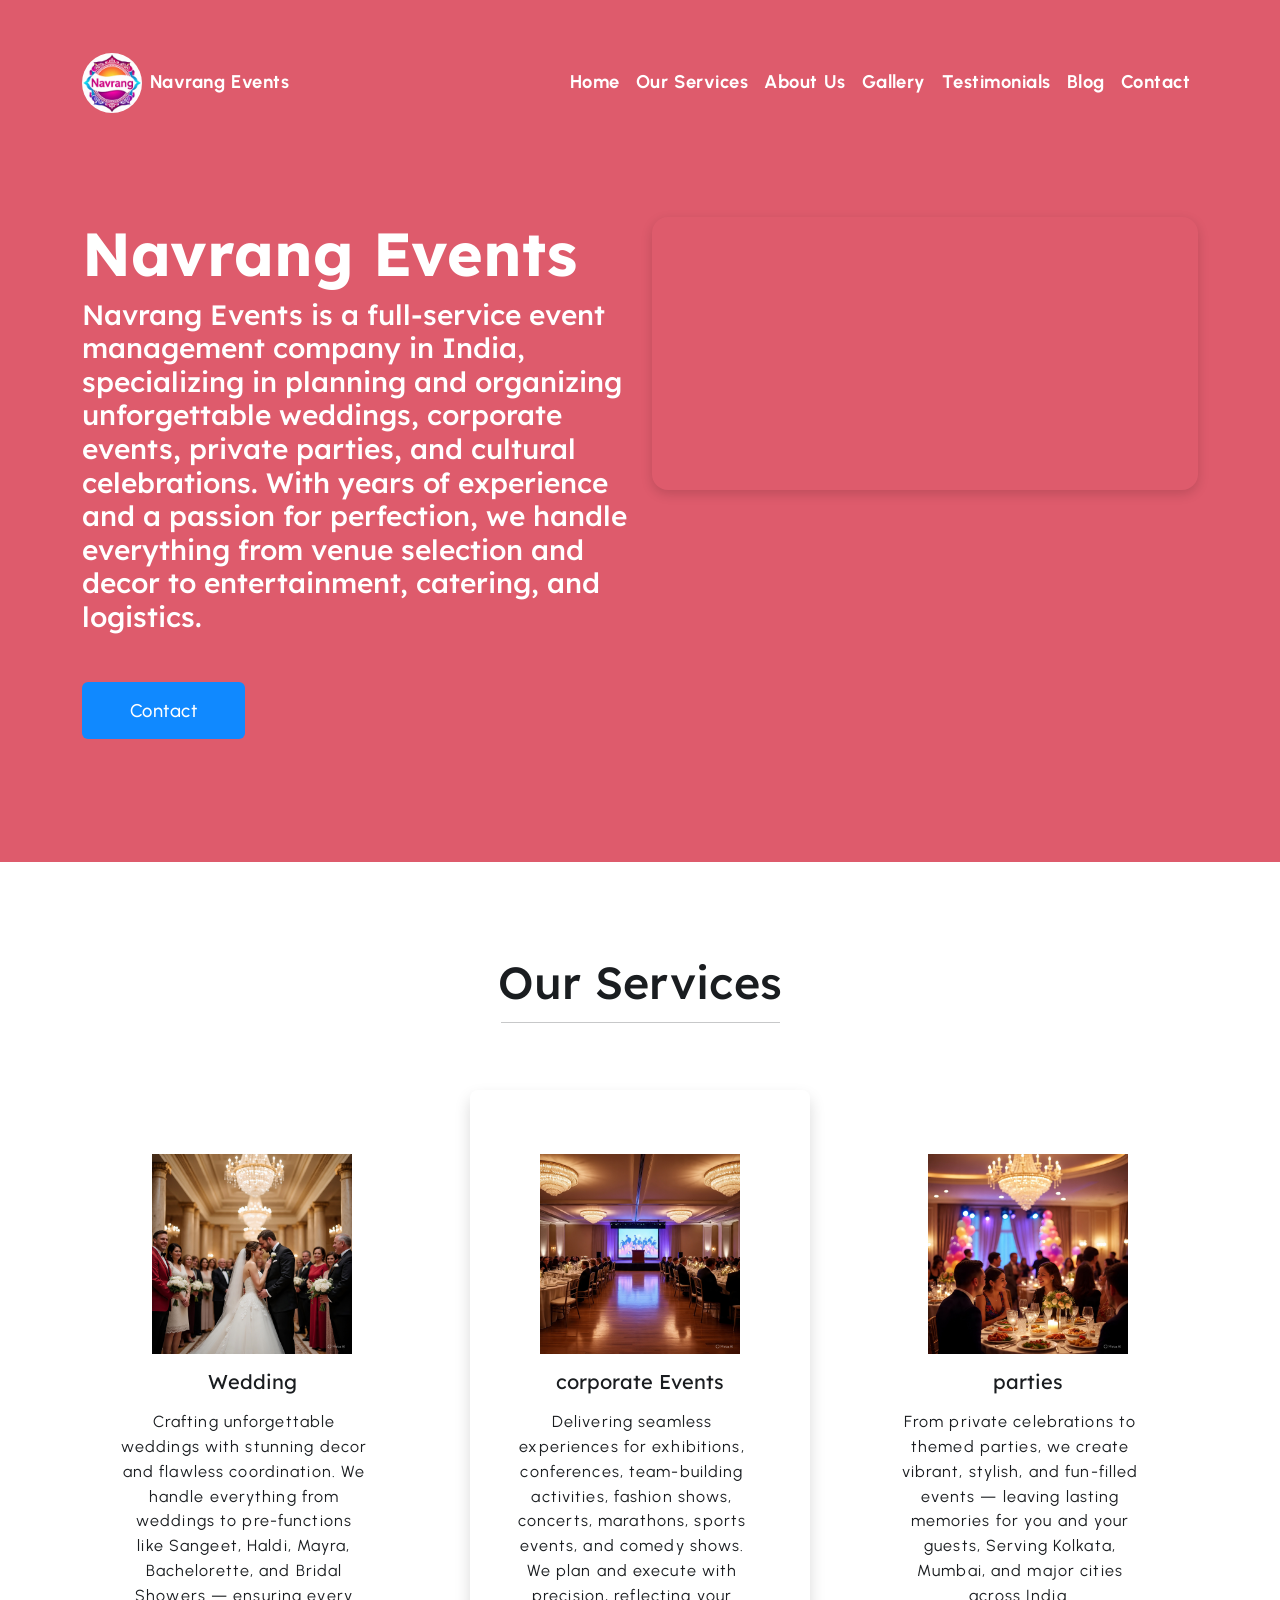
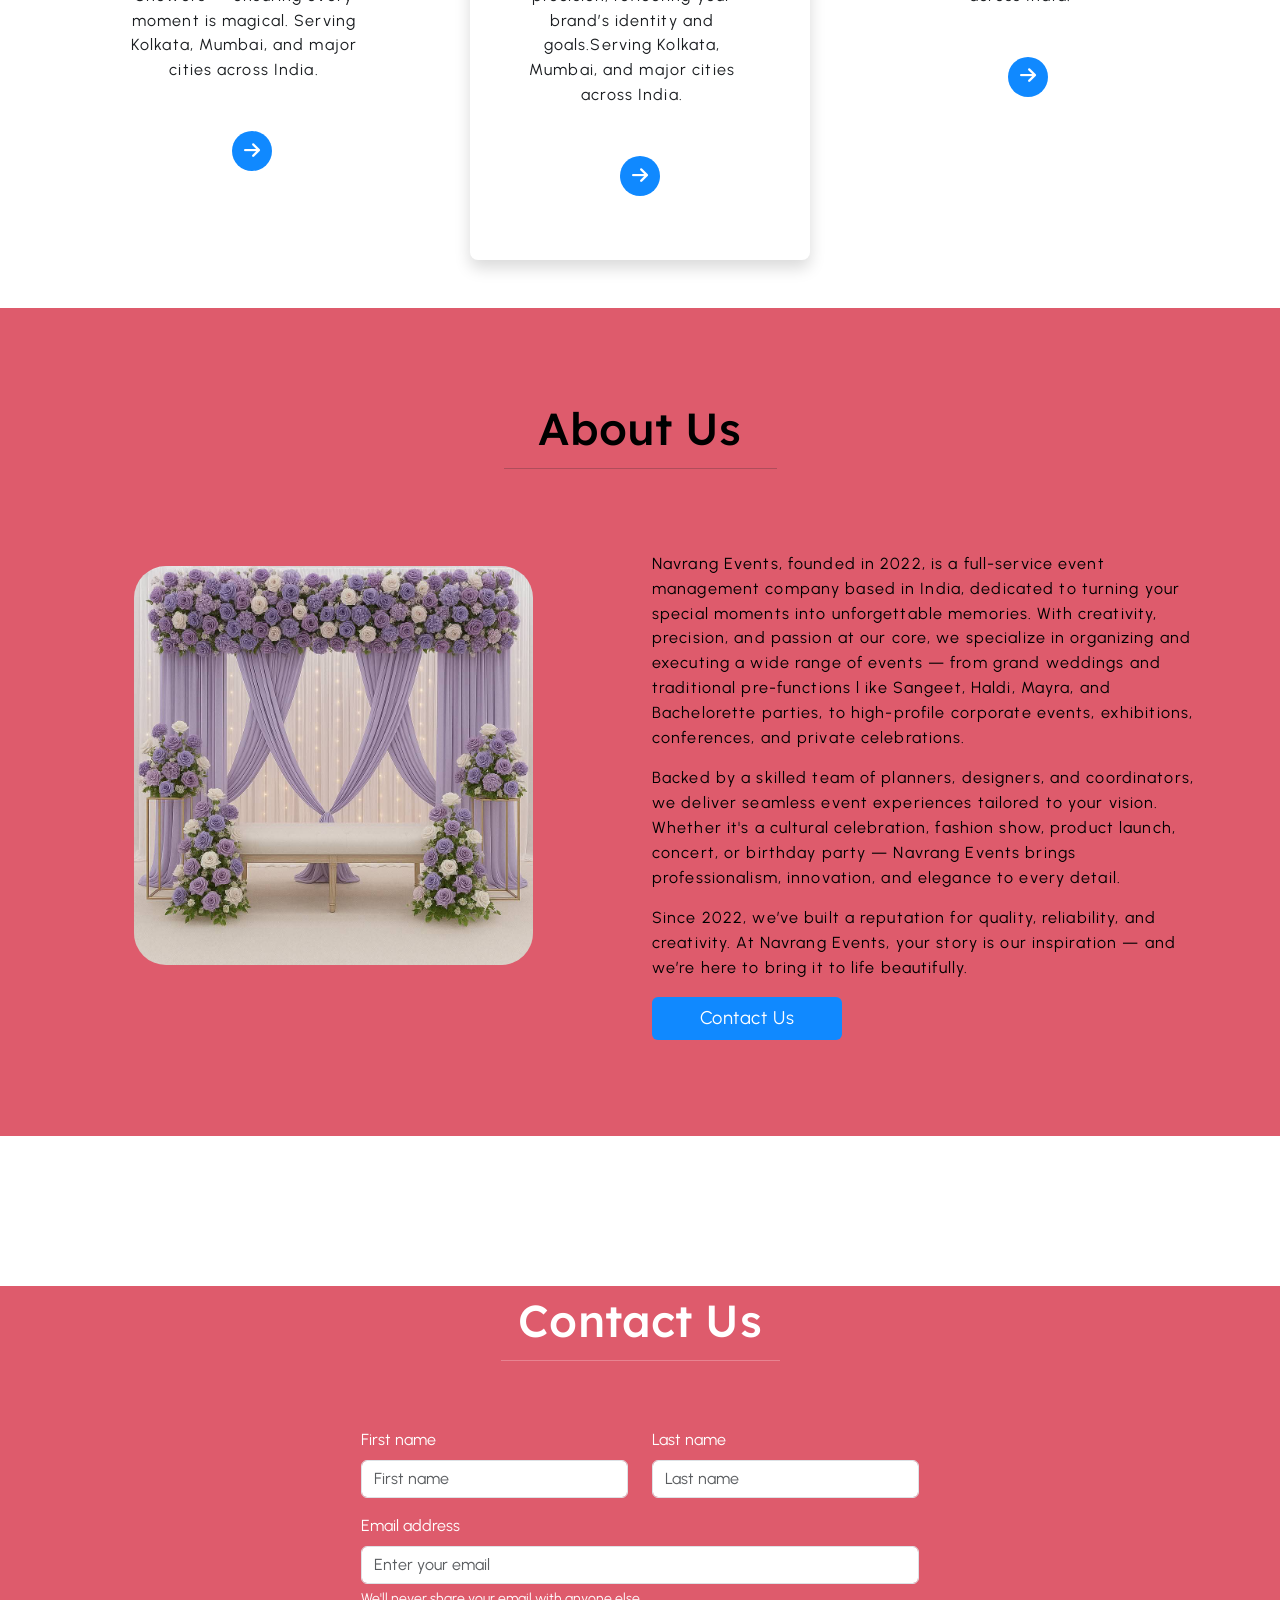
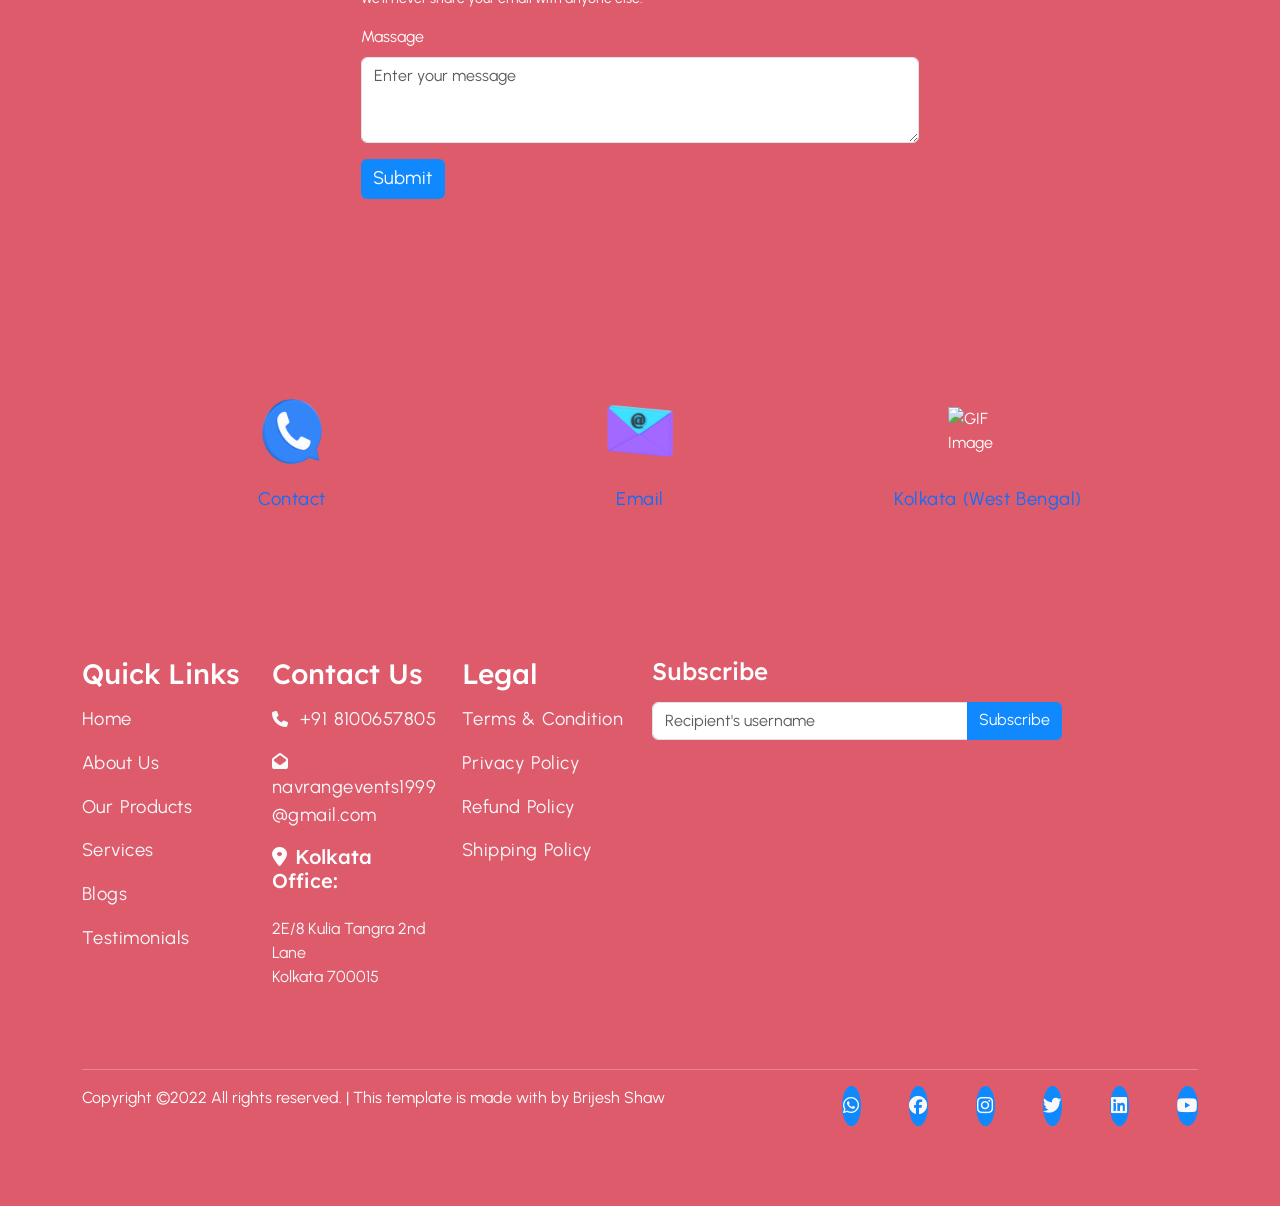
==== index.html @ 8f43a9e5 "Add files via upload" ====
<!doctype html>
<html lang="en">
<head>
    <meta charset="UTF-8">
    <meta content="width=device-width, user-scalable=no, initial-scale=1.0, maximum-scale=1.0, minimum-scale=1.0"
          name="viewport">

    <title>Navrang Events</title>
    <meta name="description" content="Navrang Events is a professional event management company in India, specializing in weddings, corporate events, and private parties." />
    <meta name="keywords" content="event management company in India, wedding planner, corporate events, party planning, destination weddings, Navrang Events" />
    <meta name="author" content="Navrang Events" />
    <meta property="og:type" content="website" />
    <meta property="og:title" content="Navrang Events – Event Management Company in India" />
    <meta property="og:description" content="Top-rated wedding and corporate event planner offering full event solutions across India." />
    <meta property="og:url" content="https://www.navrangevents.com" />
    <meta property="og:image" content="https://www.navrangevents.com/images/og-banner.jpg" />
    <meta content="ie=edge" http-equiv="X-UA-Compatible">
    <link rel="shortcut icon" href="./images/LOGO.jpg" type="image/x-icon">
    <link href="img/favicon.ico" rel="icon">
    <link href="./css/bootstrap.css" rel="stylesheet">
    <link href="./css/style.css" rel="stylesheet">
    <link crossorigin="anonymous" href="https://cdnjs.cloudflare.com/ajax/libs/font-awesome/6.4.0/css/all.min.css"
          integrity="sha512-iecdLmaskl7CVkqkXNQ/ZH/XLlvWZOJyj7Yy7tcenmpD1ypASozpmT/E0iPtmFIB46ZmdtAc9eNBvH0H/ZpiBw=="
          referrerpolicy="no-referrer" rel="stylesheet"/>

    
</head>
<body>

<!--   plx download the images, gifs from Pixcap Website here http://bit.ly/3zJ49Q7 -->

<nav class="navbar navbar-expand-lg bg-color py-4 pt-lg-5">
    <div class="container">
        <a class="navbar-brand text-white fw-bold d-flex align-items-center gap-2" href="#">
            <img src="./images/LOGO.jpg" alt="Logo" width="60" height="60" class="rounded-circle" />
            Navrang Events
        </a>
        <button aria-controls="navbarSupportedContent" aria-expanded="false" aria-label="Toggle navigation"
                class="navbar-toggler"
                data-bs-target="#navbarSupportedContent" data-bs-toggle="collapse" type="button">
            <span class="navbar-toggler-icon"></span>
        </button>
        <div class="collapse navbar-collapse" id="navbarSupportedContent">
            <ul class="navbar-nav ms-auto mb-2 mb-lg-0 ">
                <li class=" nav-item">
                    <a aria-current="page" class="nav-link active" href="#">Home</a>
                </li>
                <li class=" nav-item">
                    
                    <a class=" nav-link" href="#Our_services">Our Services</a>
                </li>
                <li class=" nav-item">
                    <a class=" nav-link" href="#About">About Us</a>
                </li>
                <li class=" nav-item">
                    <a class=" nav-link" href="#gallery_section">Gallery</a>

                </li>
                <li class=" nav-item">
                    <a class=" nav-link" href="#Testimonials">Testimonials</a>
                </li>
                <li class=" nav-item">
                    <a class=" nav-link" href="#Blogs">Blog</a>
                </li>
                <li class=" nav-item">
                    <a class=" nav-link" href="contact.html">Contact</a>
                </li>
            </ul>
        </div>
    </div>
</nav>


<!--hero section-->

<section class="bg-main bg-color hero-section">
    <div class="container">
        <div class="row mb-5 ">
            <div class="d-flex flex-column align-items-start justify-content-center col-xl-6 col-lg-6 col-md-12 col-12 order-1 order-lg-0 text-md-start text-center">
                <h1 class=" text-capitalize fw-bolder text-white">
                    Navrang Events
                </h1>
               <h3 class=" typed-text-output d-inline font-weight-lighter  text-white mb-5">
                Navrang Events is a full-service event management company in India,
                 specializing in planning and organizing unforgettable weddings, 
                 corporate events, private parties, and cultural celebrations. With years of experience and a passion for perfection,
                  we handle everything from venue selection and decor to entertainment, catering, and logistics.

               </h3>

                <div class="text-center w-100 text-md-start">
                    <button class="btn btn-primary px-5 py-2 " data-bs-offset="0,5" data-bs-placement="top"
                            data-bs-title="Get Best Services" data-bs-toggle="tooltip"><h3><a class="text-white" href="https://wa.me/918100657805">Contact</a></h3>
                    </button>
                </div>

            </div>

            <div class="col-xl-6 col-lg-6 col-md-12 col-12 order-0 order-lg-1 hero-image--section ">
                <div class="text-md-end text-center mb-5">

               <video class=" w-100 rounded-shadow hero-video--section" autoplay muted loop playsinline>
                  <source src="./images/wedding.mp4" type="video/mp4">
                  Your browser does not support the video tag.
                </video>
                </div>
            </div>

        </div>

    </div>
    <div class="custom-shape-divider-bottom-1684208460">
       <div class="custom-shape-divider-bottom-1684208460">
       <svg data-name="Layer 1" preserveAspectRatio="none" viewBox="0 0 1200 20" xmlns="http://www.w3.org/2000/svg">
        <rect class="shape-fill" width="1200" height="5"></rect>
       </svg>
    </div>

    </div>
</section>

<!--service section-->

<section class=" services-section" id="Our_services">
    <div class="container text-center common-title fw-bold">
        <h2 class="common-heading">Our Services</h2>
        <hr class="w-25 mx-auto ">
    </div>

    <!--   plx download the images, gifs from Pixcap Website here http://bit.ly/3zJ49Q7 -->

    <div class="container mt-5">
        <div class="row g-5 ">
            <div class="col-xxl-4 col-lg-4 col-12 ">
                <div class=" card-box rounded-2 p-5 text-center">
                    <img alt="GIF Image" class="img-fluid"
                         src="./images/Wedding image.jpg"
                         width="200px">

                    <h5 class="my-3 fw-normal "> Wedding</h5>
                    <p class="pe-3 mb-5 text-justify">
                       Crafting unforgettable weddings with stunning decor and flawless coordination.
                        We handle everything from weddings to pre-functions like Sangeet, Haldi,
                         Mayra, Bachelorette, and Bridal Showers — ensuring every moment is magical.
                         Serving Kolkata, Mumbai, and major cities across India.
                    </p>
                    <div class="  d-flex justify-content-center align-items-center ">
                        <a class="icon-span d-flex justify-content-center align-items-center rounded-circle mb-3"
                           href="###">
                            <i class="fa-solid fa-arrow-right"> </i>
                        </a>
                    </div>
                </div>
            </div>

            <div class="col-xxl-4 col-lg-4 col-12  ">
                <div class=" card-box rounded-2 p-5 text-center shadow">
                    <img
                    alt="GIF Image" class="img-fluid"
                 src="./images/Corporate Events.jpg" width="200px">
                   

                    <h5 class="my-3 fw-normal">corporate Events</h5>
                    <p class="pe-3 mb-5">
                        Delivering seamless experiences for exhibitions, conferences, 
                        team-building activities, fashion shows, concerts, marathons, 
                        sports events, and comedy shows. We plan and execute with precision, 
                        reflecting your brand’s identity and goals.Serving Kolkata, Mumbai, and major cities across India.
                        
                    </p>
                    <div class="  d-flex justify-content-center align-items-center ">
                        <a class="icon-span d-flex justify-content-center align-items-center rounded-circle mb-3"
                           href="###">
                            <i class="fa-solid fa-arrow-right"> </i>
                        </a>
                    </div>
                </div>
            </div>

            <div class="col-xxl-4 col-lg-4 col-12 ">
                <div class=" card-box rounded-2 p-5 text-center">
                    <img
                            alt="GIF Image" class="img-fluid"
                         src="./images/parties.jpg" width="200px">
                    <h5 class="my-3 fw-normal "> parties</h5>
                    <p class="pe-3 mb-5">
                        From private celebrations to themed parties,
                         we create vibrant, stylish, and fun-filled events — leaving lasting memories for you and your guests,
                         Serving Kolkata, Mumbai, and major cities across India.
                        
                    </p>
                    <div class="  d-flex justify-content-center align-items-center ">
                        <a class="icon-span d-flex justify-content-center align-items-center rounded-circle mb-3"
                           href=" ###">
                            <i class="fa-solid fa-arrow-right"> </i>
                        </a>
                    </div>
                </div>
            </div>
        </div>
    </div>

</section>

<!--service section-->

<section class="more-info-section bg-color " id="About">
   

    <section class="container  ">
        <div class="container text-center common-title fw-bold ">
            <h2 class="common-heading text-black ">About Us</h2>
            <hr class="w-25 mx-auto ">
        </div>
        <div class="row">
            <div class="col-xl-6 col-lg-6 col-md-12 col-12  img-section">
                <figure>
                    <img
                            alt="mobile chat" class=" img-about " width="100px"
                         src="./images/web5.jpg">
                </figure>
            </div>

            <div class="col-xl-6 col-lg-6 col-md-12 col-12  d-flex flex-column justify-content-center align-items-start ">

                <!-- <h1 class="common-heading text-capitalize fw-bolder text-white">
                    About Me
                </h1> -->
                <p class="mt-3 mb-3 para-width text-black">
                    Navrang Events, founded in 2022, 
                    is a full-service event management company based in India, 
                    dedicated to turning your special moments into unforgettable memories. 
                    With creativity, precision, and passion at our core, we specialize in organizing 
                    and executing a wide range of events — from grand weddings and traditional pre-functions l
                    ike Sangeet, Haldi, Mayra, and Bachelorette parties, to high-profile corporate events, exhibitions, 
                    conferences, and private celebrations.
                </p>
                <p class=" para-width text-black  mb-3">
                     Backed by a skilled team of planners, designers,
                      and coordinators, we deliver seamless event experiences
                       tailored to your vision. Whether it's a cultural celebration,
                        fashion show, product launch, concert, or birthday party — Navrang Events brings 
                        professionalism, innovation, and elegance to every detail.
                </p>
                <p class=" para-width text-black  mb-3">
                       Since 2022, we’ve built a reputation for quality, 
                       reliability, and creativity. At Navrang Events, 
                       your story is our inspiration — and we’re here to bring it to life beautifully.
                </p>  


                

                <button class="btn btn-primary px-5 py-2 "><a class="text-white" href="contact.html">Contact Us</a></button>
            </div>


        </div>
    </section>
</section>

<!-- <section class="common-section business-section" id="Our_services">
    <div class="container text-center fw-bold common-title">
        <h2 class="common-heading"> Our Services</h2>
        <hr class="w-25 mx-auto ">
    </div>

    <div class="container">
        <div class="row g-5">
            <div class="col-xl-6 col-md-12 ">
                <div class="d-flex  px-3 py-5 shadow ">
                            <i class="bg-theme fa-solid d-md-block d-none fa-folder-tree align-self-center fa-3x px-5"></i>
                    <img alt="GIF Image" class="img-fluid mx-3"
                     src="./images/wed2.jpg"
                     width="150px">

                    <div class="row ">
                        <p class="mb-3 fw-bolder">Sangeet</p>
                        <p>  Navrang Events is a full-service event management company in India,
                 specializing in planning and organizing unforgettable weddings, 
                 corporate events, private parties, and cultural celebrations. With years of experience and a passion for perfection</p>
                    </div>
                </div>
            </div>

            <div class="col-xl-6 col-md-12 ">
                <div class="d-flex  px-3 py-5 shadow ">
            plx download the images, gifs from here http://bit.ly/3zJ49Q7 
                    <img alt="GIF Image" class="img-fluid mx-3"
                     src="./images/wed2.jpg"
                     width="150px">

                    <div class="row ">
                        <p class="mb-3 fw-bolder">Birthday Party</p>
                        <p> Navrang Events is a full-service event management company in India,
                 specializing in planning and organizing unforgettable weddings, 
                 corporate events, private parties, and cultural celebrations. With years of experience and a passion for perfection </p>
                    </div>
                </div>
            </div>

            <div class="col-xl-6 col-md-12 ">
                <div class="d-flex  px-3 py-5 shadow ">
                    <img alt="GIF Image" class="img-fluid mx-3"
                    src="./images/wed2.jpg"
                     width="150px">

                    <div class="row ">
                        <p class="mb-3 fw-bolder">Anneversery</p>
                        <p>  Navrang Events is a full-service event management company in India,
                 specializing in planning and organizing unforgettable weddings, 
                 corporate events, private parties, and cultural celebrations. With years of experience and a passion for perfection</p>
                    </div>
                </div>
            </div>

            <div class="col-xl-6 col-md-12 ">
                <div class="d-flex  px-3 py-5 shadow ">
                    <img alt="GIF Image" class="img-fluid mx-3"
                     src="./images/wed2.jpg"
                     width="150px">

                    <div class="row ">
                        <p class="mb-3 fw-bolder">Anneversery</p>
                        <p> Navrang Events is a full-service event management company in India,
                        specializing in planning and organizing unforgettable weddings, 
                         corporate events, private parties, and cultural celebrations. With years of experience and a passion for perfection</p>
                    </div>
                </div>
            </div>
        </div>
    </div>

</section>  -->

<!-- <section class="gallery-section" id="gallery_section">
  <div class="container10">
    <h2 class="gallery-title">Our Event Gallery</h2>

    <div id="multiImageCarousel" class="carousel slide px-0" data-bs-ride="carousel" data-bs-interval="3000">
      <div class="carousel-inner">

        Slide 1
        <div class="carousel-item px-10 active">
          <div class="row g-6">
            <div class="col-md-3 col-6">
              <img src="./images/web4.jpg" class="img-fluid" alt="Event 1">
            </div>
            <div class="col-md-3 col-6">
              <img src="./images/web3.jpg" class="img-fluid" alt="Event 2">
            </div>
            <div class="col-md-3 col-6 d-none d-md-block">
              <img src="./images/web4.jpg" class="img-fluid" alt="Event 3">
            </div>
            <div class="col-md-3 col-6 d-none d-md-block">
              <img src="./images/web4.jpg" class="img-fluid" alt="Event 4">
            </div>
          </div>
        </div>

        Slide 2
        <div class="carousel-item">
          <div class="row g-6">
            <div class="col-md-3 col-6">
              <img src="./images/web4.jpg" class="img-fluid" alt="Event 5">
            </div>
            <div class="col-md-3 col-6">
              <img src="./images/web4.jpg" class="img-fluid" alt="Event 6">
            </div>
            <div class="col-md-3 col-6 d-none d-md-block">
              <img src="./images/web4.jpg" class="img-fluid" alt="Event 7">
            </div>
            <div class="col-md-3 col-6 d-none d-md-block">
              <img src="./images/web4.jpg" class="img-fluid" alt="Event 8">
            </div>
          </div>
        </div>

      </div>

      Controls
      <button class="carousel-control-prev" type="button" data-bs-target="#multiImageCarousel" data-bs-slide="prev">
        <span class="carousel-control-prev-icon"></span>
      </button>
      <button class="carousel-control-next" type="button" data-bs-target="#multiImageCarousel" data-bs-slide="next">
        <span class="carousel-control-next-icon"></span>
      </button>
    </div>
  </div>
</section> -->


<!--testimonial section -->
<!-- <section class="common-section mb-5 pt-5 bg-color" id="Testimonials">
    <div class="container text-center common-title  ">
        <h2 class="common-heading text-white"> Testimonials</h2>
        <hr class="w-25 mx-auto">
    </div>

      plx download the images, gifs from Pixcap Website here http://bit.ly/3zJ49Q7 

    <div class="container">
        <div class="carousel slide" data-bs-ride="true" id="carouselExampleIndicators">
            <div class="carousel-indicators">
                <button aria-current="true" aria-label="Slide 1" class="active" data-bs-slide-to="0"
                        data-bs-target="#carouselExampleIndicators" type="button"></button>
                <button aria-label="Slide 2" data-bs-slide-to="1" data-bs-target="#carouselExampleIndicators"
                        type="button"></button>
                <button aria-label="Slide 3" data-bs-slide-to="2" data-bs-target="#carouselExampleIndicators"
                        type="button"></button>
            </div>

            <div class="carousel-inner">
                <div class="carousel-item active">
                    <div class="row g-4">
                        <div class="col-xxl-4">
                            <div class="d-flex justify-content-center align-items-center">
                                <div class="card  p-3" style="width: 18rem; ">
                                    <img alt="..."
                                         class="card-img-top"
                                         src="./images/web3.jpg">
                                    <div class="card-body text-center">
                                        <p class="card-title  mb-3 ">My Achievement 1</p>
                                        <p class="card-text ">Some quick example text to build on the card title and
                                            make
                                            up
                                            the bulk of the card's content.</p>
                                        <div class=" mt-3 d-flex justify-content-center">
                                            <i class="fa-solid fa-star"></i>
                                            <i class="fa-solid fa-star"></i>
                                            <i class="fa-solid fa-star"></i>
                                            <i class="fa-solid fa-star"></i>
                                            <i class="far fa-star"></i>
                                        </div>
                                    </div>
                                </div>
                            </div>
                        </div>

                        <div class="col-xxl-4">
                            <div class="d-flex justify-content-center align-items-center">
                                <div class="card  p-3" style="width: 18rem;">
                                    <img alt="..."
                                         class="card-img-top"
                                         src="./images/web3.jpg">
                                    <div class="card-body text-center">
                                        <p class="card-title  mb-3">My Achievement 2</p>
                                        <p class="card-text">Some quick example text to build on the card title and make
                                            up
                                            the bulk of the card's content.</p>
                                        <div class=" mt-3 d-flex justify-content-center">
                                            <i class="fa-solid fa-star"></i>
                                            <i class="fa-solid fa-star"></i>
                                            <i class="fa-solid fa-star"></i>
                                            <i class="fa-solid fa-star"></i>
                                            <i class="far fa-star"></i>
                                        </div>
                                    </div>
                                </div>
                            </div>
                        </div>

                        <div class="col-xxl-4">
                            <div class="d-flex justify-content-center align-items-center">
                                <div class="card  p-3" style="width: 18rem;">
                                    <img alt="..."
                                         class="card-img-top"
                                         src="./images/web3.jpg">
                                    <div class="card-body text-center">
                                        <p class="card-title  mb-3">My Achievement 3</p>
                                        <p class="card-text">Some quick example text to build on the card title and make
                                            up
                                            the bulk of the card's content.</p>
                                        <div class=" mt-3 d-flex justify-content-center">
                                            <i class="fa-solid fa-star"></i>
                                            <i class="fa-solid fa-star"></i>
                                            <i class="fa-solid fa-star"></i>
                                            <i class="fa-solid fa-star"></i>
                                            <i class="far fa-star"></i>
                                        </div>
                                    </div>
                                </div>
                            </div>
                        </div>
                    </div>

                </div>
                <div class="carousel-item">
                    <div class="row g-4">
                        <div class="col-xxl-4">
                            <div class="d-flex justify-content-center align-items-center">
                                <div class="card  p-3" style="width: 18rem;">
                                    <img alt="..."
                                         class="card-img-top"
                                         src="./images/web3.jpg">
                                    <div class="card-body text-center">
                                        <p class="card-title  mb-3">My Achievement 4</p>
                                        <p class="card-text">Some quick example text to build on the card title and make
                                            up
                                            the bulk of the card's content.</p>
                                        <div class=" mt-3 d-flex justify-content-center">
                                            <i class="fa-solid fa-star"></i>
                                            <i class="fa-solid fa-star"></i>
                                            <i class="fa-solid fa-star"></i>
                                            <i class="fa-solid fa-star"></i>
                                            <i class="far fa-star"></i>
                                        </div>
                                    </div>
                                </div>
                            </div>
                        </div>

                        <div class="col-xxl-4">
                            <div class="d-flex justify-content-center align-items-center">
                                <div class="card  p-3" style="width: 18rem;">
                                    <img alt="..."
                                         class="card-img-top"
                                         src="./images/web3.jpg">
                                    <div class="card-body text-center">
                                        <p class="card-title  mb-3">My Achievement 5</p>
                                        <p class="card-text">Some quick example text to build on the card title and make
                                            up
                                            the bulk of the card's content.</p>
                                        <div class=" mt-3 d-flex justify-content-center">
                                            <i class="fa-solid fa-star"></i>
                                            <i class="fa-solid fa-star"></i>
                                            <i class="fa-solid fa-star"></i>
                                            <i class="fa-solid fa-star"></i>
                                            <i class="far fa-star"></i>
                                        </div>
                                    </div>
                                </div>
                            </div>
                        </div>

                        <div class="col-xxl-4">
                            <div class="d-flex justify-content-center align-items-center">
                                <div class="card  p-3" style="width: 18rem;">
                                    <img alt="..."
                                         class="card-img-top"
                                         src="./images/web3.jpg">
                                    <div class="card-body text-center">
                                        <p class="card-title  mb-3">My Achievement 6</p>
                                        <p class="card-text">Some quick example text to build on the card title and make
                                            up
                                            the bulk of the card's content.</p>
                                        <div class=" mt-3 d-flex justify-content-center">
                                            <i class="fa-solid fa-star"></i>
                                            <i class="fa-solid fa-star"></i>
                                            <i class="fa-solid fa-star"></i>
                                            <i class="fa-solid fa-star"></i>
                                            <i class="far fa-star"></i>
                                        </div>
                                    </div>
                                </div>
                            </div>
                        </div>
                    </div>
                </div>
                <div class="carousel-item">
                    <div class="row g-4">
                        <div class="col-xxl-4">
                            <div class="d-flex justify-content-center align-items-center">
                                <div class="card  p-3" style="width: 18rem;">
                                    <img alt="..."
                                         class="card-img-top"
                                         src="./images/web3.jpg">
                                    <div class="card-body text-center">
                                        <p class="card-title  mb-3">My Achievement 7</p>
                                        <p class="card-text">Some quick example text to build on the card title and make
                                            up
                                            the bulk of the card's content.</p>
                                        <div class=" mt-3 d-flex justify-content-center">
                                            <i class="fa-solid fa-star"></i>
                                            <i class="fa-solid fa-star"></i>
                                            <i class="fa-solid fa-star"></i>
                                            <i class="fa-solid fa-star"></i>
                                            <i class="far fa-star"></i>
                                        </div>
                                    </div>
                                </div>
                            </div>
                        </div>

                        <div class="col-xxl-4">
                            <div class="d-flex justify-content-center align-items-center">
                                <div class="card  p-3" style="width: 18rem;">
                                    <img alt="..."
                                         class="card-img-top"
                                         src="./images/wed2.jpg">
                                    <div class="card-body text-center">

                                        <p class="card-title  mb-3">My Achievement 8</p>
                                        <p class="card-text">Some quick example text to build on the card title and make
                                            up
                                            the bulk of the card's content.</p>
                                        <div class="d-flex justify-content-center">
                                            <i class="fa-solid fa-star"></i>
                                            <i class="fa-solid fa-star"></i>
                                            <i class="fa-solid fa-star"></i>
                                            <i class="fa-solid fa-star"></i>
                                            <i class="far fa-star"></i>
                                        </div>
                                    </div>
                                </div>
                            </div>
                        </div>

                        <div class="col-xxl-4">
                            <div class="d-flex justify-content-center align-items-center">
                                <div class="card  p-3" style="width: 18rem;">
                                    <img alt="..."
                                         class="card-img-top"
                                         src="./images/web3.jpg">
                                    <div class="card-body text-center">
                                        <p class="card-title  mb-3">My Achievement 9</p>
                                        <p class="card-text">Some quick example text to build on the card title and make
                                            up
                                            the bulk of the card's content.</p>
                                        <div class="d-flex justify-content-center">
                                            <i class="fa-solid fa-star"></i>
                                            <i class="fa-solid fa-star"></i>
                                            <i class="fa-solid fa-star"></i>
                                            <i class="fa-solid fa-star"></i>
                                            <i class="far fa-star"></i>
                                        </div>
                                    </div>
                                </div>
                            </div>
                        </div>
                    </div>
                </div>
            </div>
            <button class="carousel-control-prev" data-bs-slide="prev" data-bs-target="#carouselExampleIndicators"
                    type="button">
                <span aria-hidden="true" class="carousel-control-prev-icon"></span>
                <span class="visually-hidden">Previous</span>
            </button>
            <button class="carousel-control-next" data-bs-slide="next" data-bs-target="#carouselExampleIndicators"
                    type="button">
                <span aria-hidden="true" class="carousel-control-next-icon"></span>
                <span class="visually-hidden">Next</span>
            </button>
        </div>
    </div>


</section> -->


<!--testimonail section ends-->

<!--Pricing section -->
<!-- <section class="common-section blog-section" id="Blogs">
    <div class="common-heading container text-center common-title  ">
        <h2 class="common-heading">Blogs</h2>
        <hr class="w-25 mx-auto">
    </div>

    <div class="container my-5">
        <div class="row g-5  ">
            <div class="col-xl-3 col-md-6 col-12 ">
                <div class="d-flex justify-content-center align-items-center">
                    <div class="card" style="width: 18rem;">
                        <img alt="..." class="card-img-top"
                             src="./images/web3.jpg">
                        <div class="card-body">
                            <div class="d-flex justify-content-between">

                                <p class="small text-grey "><i class="fa-solid fa-book-open-reader"></i> : 5000 </p>
                                <p class="small text-grey "> July 24, 2023 </p>
                            </div>
                            <h5 class="card-title mt-3">Own Website</h5>

                            <p class="card-text mt-2 mb-3">Some quick example text to build on the card title and make
                                up the bulk of ome quick example text to build on the card title and make ome 
                                quick example text to build on the card title and make
                                the card's </p>
                            <a class="px-4 py-2 btn btn-dark" href="#">Read More</a>
                        </div>
                    </div>
                </div>
            </div>

            <div class="col-xl-3 col-md-6 col-12 ">
                <div class="d-flex justify-content-center align-items-center">
                    <div class="card" style="width: 18rem;">
                        <img alt="..."
                        class="card-img-top "
                             src="./images/web3.jpg">
                        <div class="card-body">
                            <div class="d-flex justify-content-between">

                                <p class="small text-grey "><i class="fa-solid fa-book-open-reader"></i> : 5000 </p>
                                <p class="small text-grey "> March 23, 2023 </p>
                            </div>
                            <h5 class=" mt-3 card-title">Chatbot and virtual assistant</h5>
                            <p class="card-text mt-2 mb-3">Some quick example text to build on the card title and make
                                up the bulk of
                                the card's content.</p>
                            <a class="px-4 py-2 btn btn-dark" href="https://github.com/Brijesh8000/virtual_assistant">Read More</a>
                        </div>
                    </div>
                </div>
            </div>

            <div class="col-xl-3 col-md-6 col-12 ">
                <div class="d-flex justify-content-center align-items-center">
                    <div class="card" style="width: 18rem;">
                        <img alt="..."

                             plx download the images, gifs from here class="card-img-top"
                             src="./images/wed2.jpg">
                        <div class="card-body">
                            <div class="d-flex justify-content-between">

                                <p class="small text-grey "><i class="fa-solid fa-book-open-reader"></i> : 5000 </p>
                                <p class="small text-grey "> July 3, 2024 </p>
                            </div>
                            <h5 class=" mt-3 card-title">Drone For Agriculture</h5>
                            <p class="card-text mt-2 mb-3">Some quick example text to build on the card title and make
                                up the bulk of
                                the card's content.</p>
                            <a class="px-4 py-2 btn btn-dark " href="#">Read More</a>
                        </div>
                    </div>
                </div>
            </div>
            <div class="col-xl-3 col-md-6 col-12 ">
                <div class="d-flex justify-content-center align-items-center">
                    <div class="card" style="width: 18rem;">
                        <img alt="..." class="card-img-top" src="./images/web3.jpg">
                         plx download the images, gifs from here http://bit.ly/3zJ49Q7
                        <div class="card-body">
                            <div class="d-flex justify-content-between">

                                <p class="small text-grey "><i class="fa-solid fa-book-open-reader"></i> : 5000 </p>
                                <p class="small text-grey "> Dec 3, 2024 </p>
                            </div>
                            <h5 class=" mt-3 card-title">Monitoring System For Agriculture</h5>
                            <p class="card-text mt-2 mb-3">Some quick example text to build on the card title and make
                                up the bulk of
                                the card's content.</p>
                            <a class="px-4 py-2 btn btn-dark" href="#">Read More</a>
                        </div>
                    </div>
                </div>
            </div>
        </div>
    </div>


</section> -->

<!--    pricing section end -->


<!--contact section-->
<section class="common-section bg-color contact-section text-white">
    
       <div class="custom-shape-divider-top-1684211116">
    <svg data-name="Layer 1" preserveAspectRatio="none" viewBox="0 0 1200 10" xmlns="http://www.w3.org/2000/svg">
        <rect class="shape-fill" width="1200" height="10"></rect>
    </svg>


    </div>

    <div class="container text-center fw-bold common-title ">
        <h2 class="common-heading text-white ">Contact Us</h2>
        <hr class="w-25 mx-auto">
    </div>

    <div class="container ">
        <div class="form-section  mx-auto">
            <form>
                <div class="mb-3">
                    <div class="row">
                        <div class="col">
                            <label class="form-label" for="first-name">First name</label>
                            <input class="form-control" id="first-name" placeholder="First name"
                                   aria-label="First name" type="text" required>
                        </div>
                        <div class="col">
                            <label for="last-name" class="form-label">Last name</label>
                            <input type="text" class="form-control" id="last-name" placeholder="Last name"
                                   aria-label="Last name" required>
                        </div>
                    </div>
                </div>

                <div class="mb-3">
                    <label for="exampleInputEmail1" class="form-label">Email address</label>
                    <input type="email" class="form-control" id="exampleInputEmail1" required
                           placeholder="Enter your email" aria-describedby="emailHelp">
                    <div id="emailHelp" class="form-text text-white">We'll never share your email with anyone else.
                    </div>
                </div>
                <div class="mb-3">
                    <label for="exampleFormControlTextarea1" class="form-label">Massage</label>
                    <textarea class="form-control" id="exampleFormControlTextarea1" required
                              placeholder="Enter your message " rows="3"></textarea>
                </div>

                <button type="submit" class="btn btn-primary">Submit</button>
            </form>
        </div>
    </div>

</section>


<!--contact section end -->


<!--footer section-->

<footer class="main-footer-section">
    <div class="contact-details">
        <div class="container px-5">
            <div class="row g-0">
                <div class="col-lg-4 ">
                    <div class="contact-div p-5 d-flex flex-column justify-content-center align-items-center">
                        <div class="icon-div d-flex justify-content-center align-items-center rounded-circle mb-3">
                            <img
                            src="./images/Call Chat.png" alt="GIF Image" class="img-fluid">
<!--                                    plx download the images, gifs from here http://bit.ly/3zJ49Q7-->
                        </div>
                        <p class="text-white"><a href="https://wa.me/918100657805">Contact</a></p>
                    </div>
                </div>

                <div class="col-lg-4 ">
                    <div class="contact-div p-5 d-flex flex-column justify-content-center align-items-center">
                        <div class="icon-div d-flex justify-content-center align-items-center rounded-circle mb-3">
                            <!--                            <i class="fa-solid fa-phone"></i>-->
                            <img src="./images/Email.png" alt="GIF Image" class="img-fluid">
                        </div>
                        <p class="text-white"><a href="mailto:navrangevents1999@gmail.com">Email</a></p>
                    </div>
                </div>

                <div class="col-lg-4 ">
                    <div class="contact-div p-5 d-flex flex-column justify-content-center align-items-center">
                        <div class="icon-div d-flex justify-content-center align-items-center rounded-circle mb-3">
                            <img src="./images/map.gif" alt="GIF Image" class="img-fluid">
                        </div>
                        <p class="text-white"><a href="https://maps.app.goo.gl/RxW3XRgePpv6Tju68">Kolkata (West Bengal)</a></p>
                    </div>
                </div>
            </div>
        </div>

        <div class="footer-section py-5 text-white">
            <div class="container">
                <div class="row">
                    <div class="col-lg-2 col-md-6 col-6">
                        <div class="footer-links">
                            <h3 class="text-white mt-5 mb-3">Quick Links</h3>
                            <ul class="text-light list-unstyled d-flex flex-column gap-3">
                                <li>
                                    <a class=" text-light " href="#">Home </a>
                                </li>
                                 <li>
                                    <a class=" text-light " href="#About">About Us </a>
                                </li>
                                <li>
                                    <a class=" text-light " href="#About">Our Products </a>
                                </li>
                                <li>
                                    <a class=" text-light " href="#Our_services">Services </a>
                                </li>

                                <li>
                                    <a class=" text-light " href="#Blogs">Blogs </a>
                                </li>
                                 <li>
                                    <a class=" text-light " href="#Testimonials">Testimonials</a>
                                </li>
                                

                            </ul>
                        </div>
                    </div>

                   <div class="col-lg-2 col-md-6 col-6">
                         <div class="footer-links">
                           <h3 class="text-white mt-5 mb-3">Contact Us</h3>
                           <ul class="text-light list-unstyled d-flex flex-column gap-3">
                             <li>
                               <i class="fas fa-phone me-2"></i>
                               <a href="tel:+918100657805" class="text-light text-decoration-none">
                                 +91 8100657805
                               </a>
                             </li>
                             <li>
                               <i class="fas fa-envelope-open me-2"></i>
                               <a href="mailto:navrangevents1999@gmail.com" class="text-light text-decoration-none">
                                 navrangevents1999<br>@gmail.com
                               </a>
                             </li>
                             <h5 class="text-white">
                               <i class="fas fa-map-marker-alt me-2"></i>Kolkata Office:
                             </h5>
                             <li>
                               2E/8 Kulia Tangra 2nd Lane<br />Kolkata 700015
                             </li>
                           </ul>
                         </div>
                       </div>



                    <div class="col-lg-2 col-md-6 col-6">
                        <div class="footer-links">
                            <h3 class="text-white mt-5 mb-3">Legal</h3>
                            
                            
                            <ul class="text-light list-unstyled d-flex flex-column gap-3">
                                <li>
                                    <a class=" text-light " href="#11">Terms & Condition</a>
                                </li>
                                
                                    <a class=" text-light " href="#11">Privacy Policy</a>
                                </li> <li>
                                    <a class=" text-light " href="#11">Refund Policy</a>
                                </li> <li>
                                    <a class=" text-light " href="#11">Shipping Policy</a>
                                </li>
                                

                            </ul>
                        </div>
                    </div>

                    <div class="col-lg-6 col-md-6 col-12">
                        <div class="footer-links">
                            <h4 class="mt-5 mb-3 text-white">Subscribe</h4>
                            <div class="input-group mb-3 w-75">
                                <input type="text" class="form-control" placeholder="Recipient's username"
                                       aria-label="Recipient's username" aria-describedby="basic-addon2">
                                <span class="input-group-text btn btn-primary" id="basic-addon2">Subscribe</span>
                            </div>
                        </div>
                    </div>
                </div>
            </div>
        </div>


        <div class="container">
            <hr class="container mx-auto">

            <div class="row">
                <div class="col-lg-8 col-12 ">
                    Copyright ©2022 All rights reserved. | This template is made with by <span class="bg-main"> Brijesh Shaw</span>
                </div>
                <div class="col-md-4 col-12  ">
                    <div class="d-flex justify-content-center justify-content-lg-end gap-5 mt-lg-0 mt-3">
                        <div class="icon-span d-flex justify-content-center align-items-center rounded-circle mb-3">
                            <a href="https://wa.me/918100657805"><i class="fa-brands fa-whatsapp"></i></a>
                        </div>
                        <div class="icon-span d-flex justify-content-center align-items-center rounded-circle mb-3">
                            <a href="https://www.facebook.com/share/1Bwe6zKYCS/"><i class="fa-brands fa-facebook"></i></a>
                        </div>
                        <div class="icon-span d-flex justify-content-center align-items-center rounded-circle mb-3">
                            <a href="https://www.instagram.com/_navrangevents?utm_source=qr&igsh=OW9vaXg5YXUwNHp5"><i class="fa-brands fa-instagram"></i></a>
                        </div>
                        <div class="icon-span d-flex justify-content-center align-items-center rounded-circle mb-3">
                            <a href="https://twitter.com/"><i class="fa-brands fa-twitter"></i></a>
                        </div>
                        <div class="icon-span d-flex justify-content-center align-items-center rounded-circle mb-3">
                            <a href="https://www.linkedin.com/company/107553116/admin/dashboard/"><i class="fa-brands fa-linkedin"></i></a>
                        </div>
                        <div class="icon-span d-flex justify-content-center align-items-center rounded-circle mb-3">
                            <a href="https://youtube.com/@navrang_events-v?si=FTQZmglVvfR3YAlb"><i class="fa-brands fa-youtube"></i></a>
                        </div>
                    </div>
                </div>
            </div>
        </div>
    </div>
</footer>

<!--footer sectoin ends -->
<script src="https://cdn.jsdelivr.net/npm/bootstrap@5.0.2/dist/js/bootstrap.bundle.min.js"
        integrity="sha384-MrcW6ZMFYlzcLA8Nl+NtUVF0sA7MsXsP1UyJoMp4YLEuNSfAP+JcXn/tWtIaxVXM"
        crossorigin="anonymous"></script>

<script>
    const tooltipTriggerList = document.querySelectorAll('[data-bs-toggle="tooltip"]')
    const tooltipList = [...tooltipTriggerList].map(tooltipTriggerEl => new bootstrap.Tooltip(tooltipTriggerEl))
</script>
</body>
</html>
---- css/style.css ----
@import url('https://fonts.googleapis.com/css2?family=Josefin+Sans:wght@400;600;700&family=Lexend+Deca:wght@100;200;300;400;500;600;700&family=Montserrat:wght@400;700&family=Mulish:wght@300&family=Poppins:wght@300;400;600&family=Urbanist:wght@300;400;600;700;800;900&display=swap');


*{
    margin: 0;
    padding: 0;
    box-sizing: border-box;

    font-family: "Urbanist", sans-serif;
}

:root{
    --bs-dark-color: #1a1d20;
    --bs-dark-primary:#DE5B6C;
    --bs-main-color:#fff;
    --bs-primary-color:#c6c6c6;
    --secondary-color: #29a9fd;
    --bs-supporting-color: #C850C0;
}

h1, h2,h3,h4,h5{
    font-family: 'Lexend Deca', sans-serif;
    color: var( --bs-dark-color);
}

h1{
    font-size: 3.8rem;
}

h2{
    line-height: 3rem;
    font-weight: 600;
    font-size: 3.4rem;
}

p{
    margin: 0;
    font-weight: 400;
    font-size: 1rem;
    color: var( --bs-dark-color);
    letter-spacing: 0.07rem;
    line-height: 1.55rem;
    font-synthesis: none;
    text-rendering: optimizeLegibility;
}

a{
    text-decoration: none;
}

.bg-main{
    height: 80vh;
    position: relative;
}

.bg-color{
    background-color: var(--bs-dark-primary);
}

.bg-theme{

    color: var( --bs-supporting-color);
    background-image: none!important;
}

.fa-star{
    color: var( --bs-supporting-color);
}

.nav-link{
    color: var(--bs-main-color)!important;
    font-weight: bold;
}

.nav-link:hover{
    color: var(--secondary-color) !important;
}

/*hero section style */

.hero-section .container{
    display:grid;
    place-items: center;
    height: inherit;
}


.hero-video--section {
  width: 100%;
  max-width: 100%;
  height: auto;
  border-radius: 1rem;
  box-shadow: 0 4px 12px rgba(0, 0, 0, 0.15);
}
.img-about{
    width: 22rem;
    border-radius: 2rem;
    margin: 5rem 4rem 2rem  ;

}

@media screen and (max-width: 1400px) {

    .hero-video--section{
        width: 25rem;
        border-radius: 1rem;
    }
}


@media screen and (max-width: 1200px) {

    .hero-section{
        height: 80vh;
    }

    .hero-video--section{
        width: 20rem;
        border-radius: 1rem;
    }
}



@media screen and (max-width: 998px) {

    h1{
        font-size: 2.4rem;
    }

    section .common-heading{
        font-size: 2rem;
    }

    section  .para-width{
        width:  auto;
    }

    .hero-section{
        height: 100vh;
    }

    .navbar-toggler{
        border-color: var( --bs-main-color);
    }

    .navbar-toggler-icon{
        background-color: var( --bs-main-color);
    }

}

/*shape divider start */

.custom-shape-divider-bottom-1684208460 {
    position: absolute;
    bottom: 0;
    left: 0;
    width: 100%;
    overflow: hidden;
    line-height: 0;
    transform: rotate(180deg);
}

.custom-shape-divider-bottom-1684208460 svg {
    position: relative;
    display: block;
    width: calc(100% + 1.3px);
    height: 150px;
}

.custom-shape-divider-bottom-1684208460 .shape-fill {
    fill: var( --bs-main-color);
}

/*shape dividers end */

.common-section{
    padding: 0 0 9rem 0;
}

.more-info-section{
    background-image: linear-gradient(rgba(240, 234, 234, 0.9), rgba(252, 250, 248, 0.521)), url("https://png.pngtree.com/background/20230325/original/pngtree-wedding-interior-scene-beautiful-background-picture-image_2166924.jpg");
    background-size: cover;
    background-position: center;
    background-repeat: no-repeat;
    background-attachment: fixed;
    padding: 6rem 0;
    overflow: hidden;
}

.more-info-section .img-section{
    position: relative;
}

.more-info-section img{
    position: absolute;
    top: -10%;
    left: 0;
    max-width: 100%;
    width: 70%;
    /*transform: scaleX(-1);*/
}


@media screen and (max-width: 1200px) {
    .more-info-section img{
        position: absolute;
        bottom: 10%;
        /*right: 10%;*/
        /*top: 50%;*/
        top: 0;
        left: 55%;
        max-width: 100%;
        width: 50%;
        transform: scaleX(1);
    }


    .para-width{
        width: 90%
    }

}

@media screen and (max-width: 768px) {
    .more-info-section img{
        /* display: none; */
         position: relative;
        width: 100%;
        left: 0;
        top: 0;
        margin: 2rem 0;
    }
}

.services-section{
    padding: 6rem 0 3rem 0!important;
}

.business-section{
    padding-top: 3rem;
}

.btn-primary{
    background: #1089ff;
    border: none;
    outline: none;
}

.para-width{
    width: 55ch;
}

.text-grey{
    color:#f1121280;
}

.text-light-grey{
    color:var(--bs-primary-color);
}

.card-title{
    font-weight: 500;
    letter-spacing: .05rem;
}

.common-heading{
    font-size: 2.8rem;
    font-weight: 500;
    letter-spacing: 0.01rem!important;
}

.common-title {
    margin-bottom: 4.2rem;
}

.card-box:hover{
    box-shadow: rgba(149, 157, 165, 0.2) 0 8px 24px;
}

.services-section .card-box{
    padding: 4rem  2.4rem 3rem!important;
    border-radius: .5rem!important;
}

button, a{
    font-size: 1.15rem!important;
    letter-spacing: 0.03rem;
    word-spacing: .1rem;
}

.btn-dark{
    background-color: #1a1d20;
    color: var( --bs-main-color);
}

/*carousal section */
.carousel-inner .card{
    background-color: #DE5B6C;
    color: var( --bs-main-color);
    transition: all .2s linear;
}

.carousel-inner .card p{
    color: var( --bs-main-color);
}

.carousel-inner .card:hover{
    background: var( --bs-main-color);
    color: var( --bs-dark-color);
}

.carousel-inner .card:hover p{
    color: var( --bs-dark-color);
}


@media screen and (max-width: 998px) {
    .carousel .carousel-indicators {
        bottom: -8%;
    }
}

/*carousal section end */


/*blog section */

.blog-section{
    padding-bottom: 3rem;
}

/*blog section ends */

/*contact section */

.contact-section{
    position: relative;
}

.contact-section .common-title{
    padding-top: 10rem;
}

.contact-section .form-section{
    width: 50%;
}

.custom-shape-divider-top-1684211116 {
    position: absolute;
    top: 0;
    left: 0;
    width: 100%;
    overflow: hidden;
    line-height: 0;
}

.custom-shape-divider-top-1684211116 svg {
    position: relative;
    display: block;
    width: calc(100% + 1.3px);
    height: 150px;
}

.custom-shape-divider-top-1684211116 .shape-fill {
    fill: var( --bs-main-color);
}




@media screen and (max-width: 998px) {
    .contact-section .common-title{
       padding-top: 10rem;
    }

    .contact-section  .form-section{
        width: 100%;
    }
}

/*contact section end */

/*footer styling */
.main-footer-section{
 padding: 0 0 4rem 0;
    background-color: #DE5B6C;
    color: var( --bs-main-color);
}

.contact-div{
    background-color:  var(--bs-dark-primary);
}

.icon-div{
    width: 5rem;
    height: 5rem;
    /*background: #1089ff;*/
}

.icon-span{
    width: 2.5rem;
    height: 2.5rem;
    background-color: #1089ff;
    color: var( --bs-main-color);
}

.icon-span .fa-brands, .fab{
    color:rgb(250, 248, 248);
}

.carousel-indicators{
    bottom: -20%;
}

.carousel-indicators [data-bs-target]{
    margin-top: 2rem;
    width: .7rem;
    height: .7rem;
    background-color: #1089ff;
}



.gallery-section {
      padding: 60px 0;
      background-color: #f9f9f9;
    }

    .gallery-title {
      text-align: center;
      font-weight: bold;
      margin-left: 40px;
      margin-right: 40px;
      margin-bottom: 40px;
      font-size: 2.5rem;
    }

    .carousel-inner {
      border-radius: 15px;
    }

    .carousel-item {
     margin-left: 20;
     margin-right: 20;
     padding-left: 20px;
     padding-right: 20px;
    }

    .carousel-item .col-md-3,
    .carousel-item .col-6 {
      padding: 10px;
    }

    .carousel-item img {
        height: 100%;
        width: 100%;
        object-fit: cover;
        border-radius: 12px;
        box-shadow: 0 4px 12px rgba(0, 0, 0, 0.1);
        transition: transform 0.3s ease;
    }

    .carousel-item img:hover {
      transform: scale(1.02);
    }
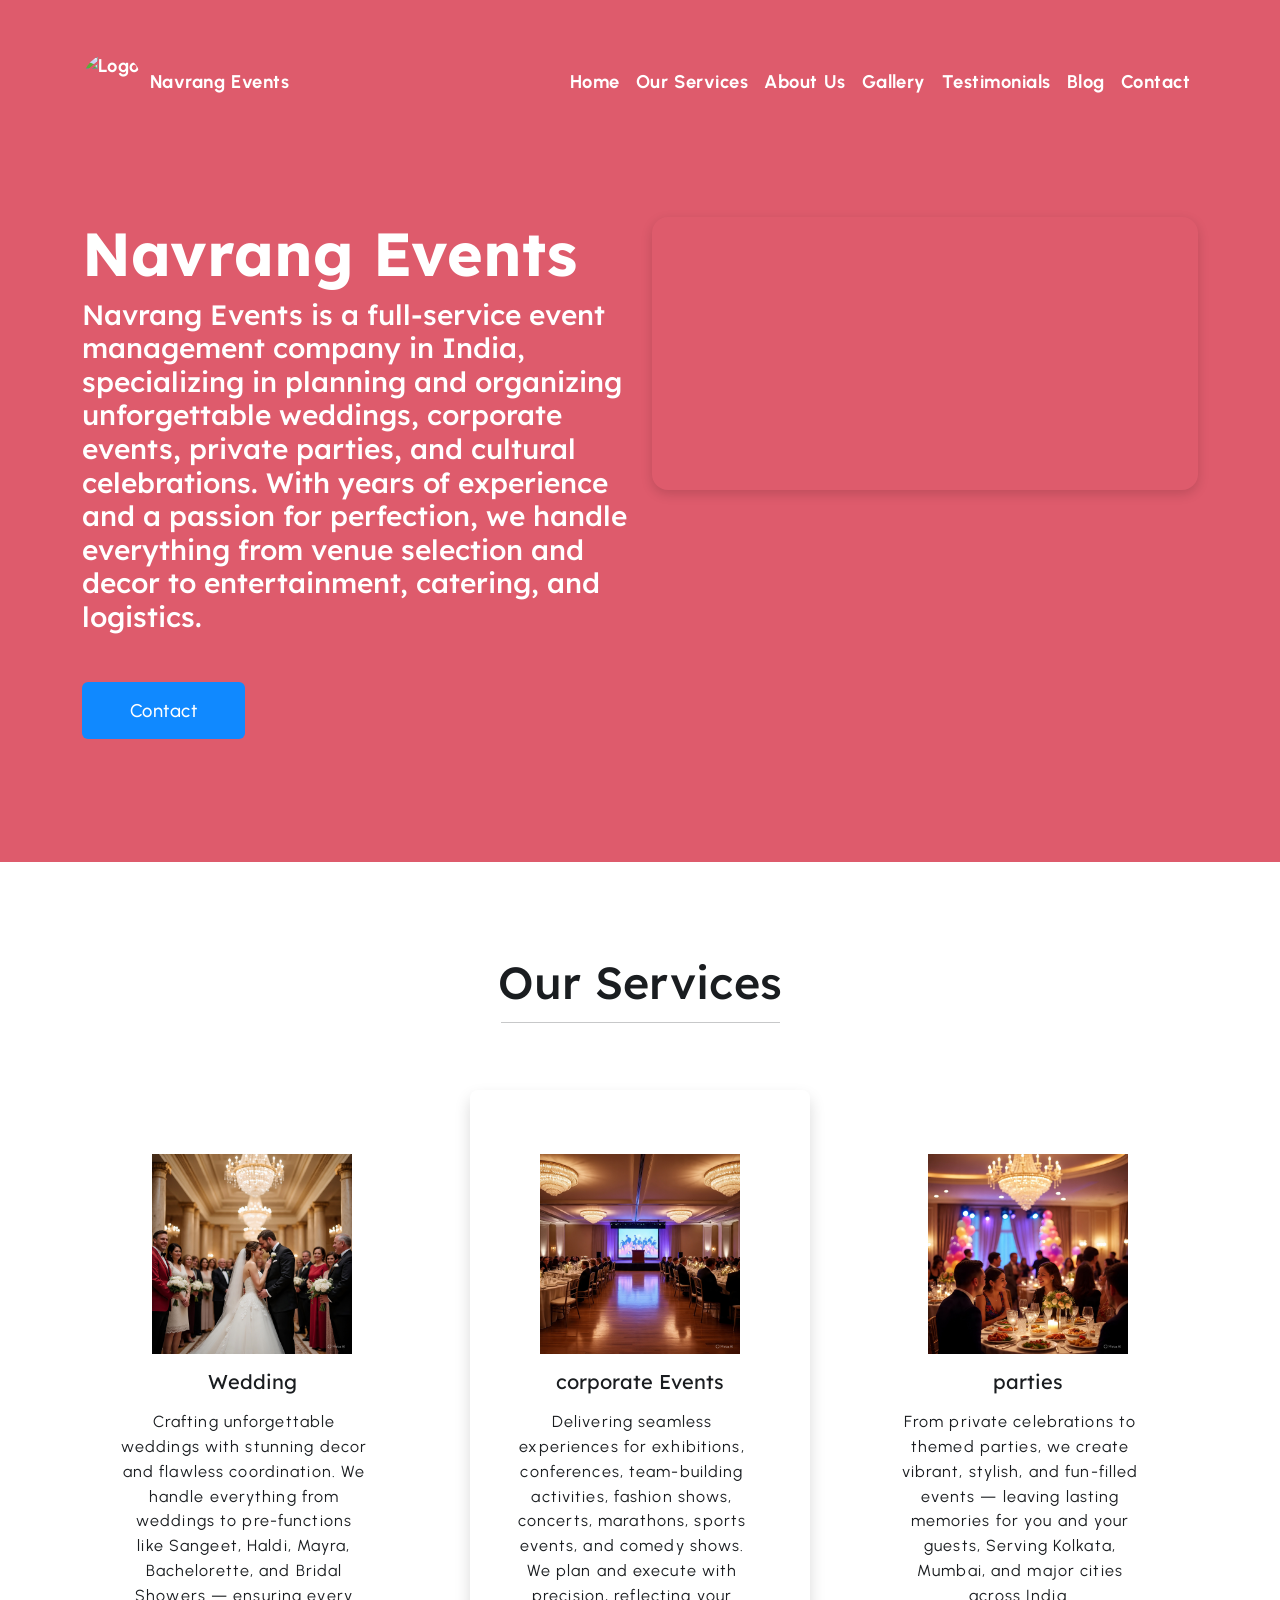
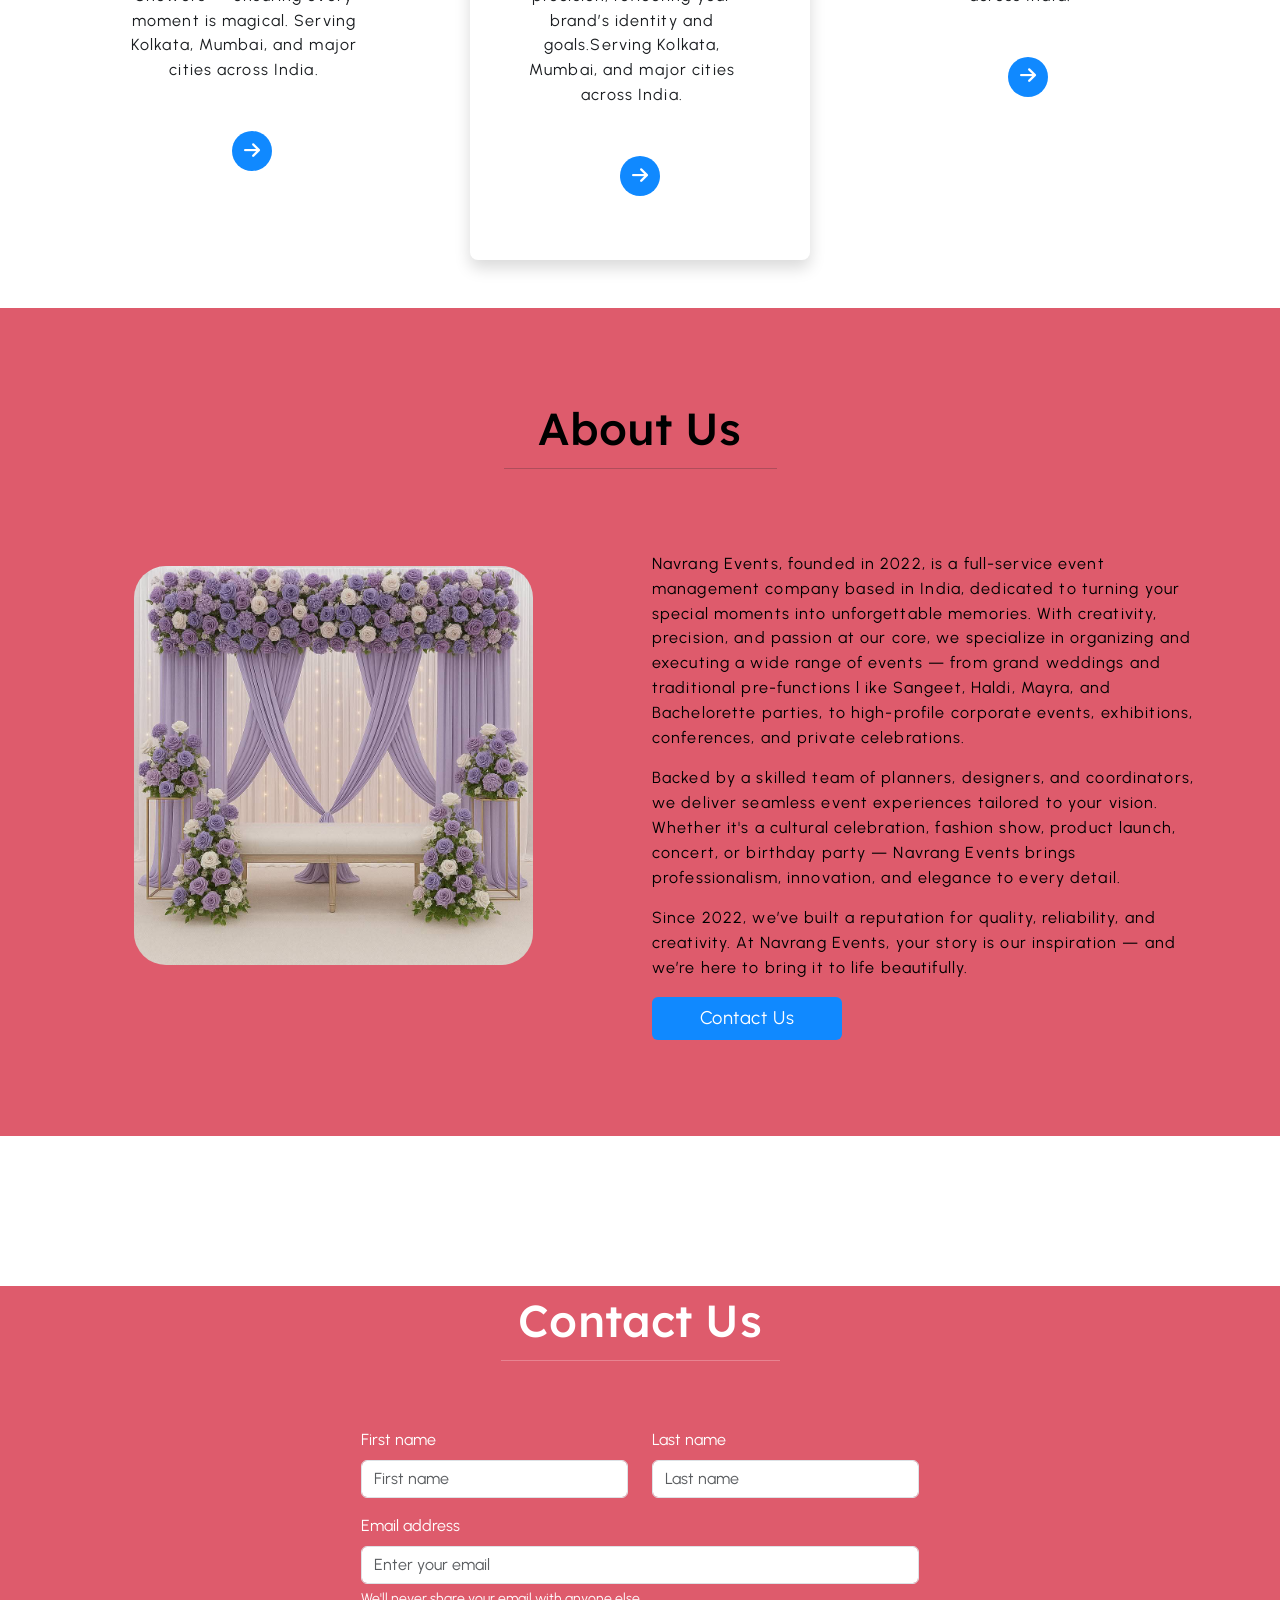
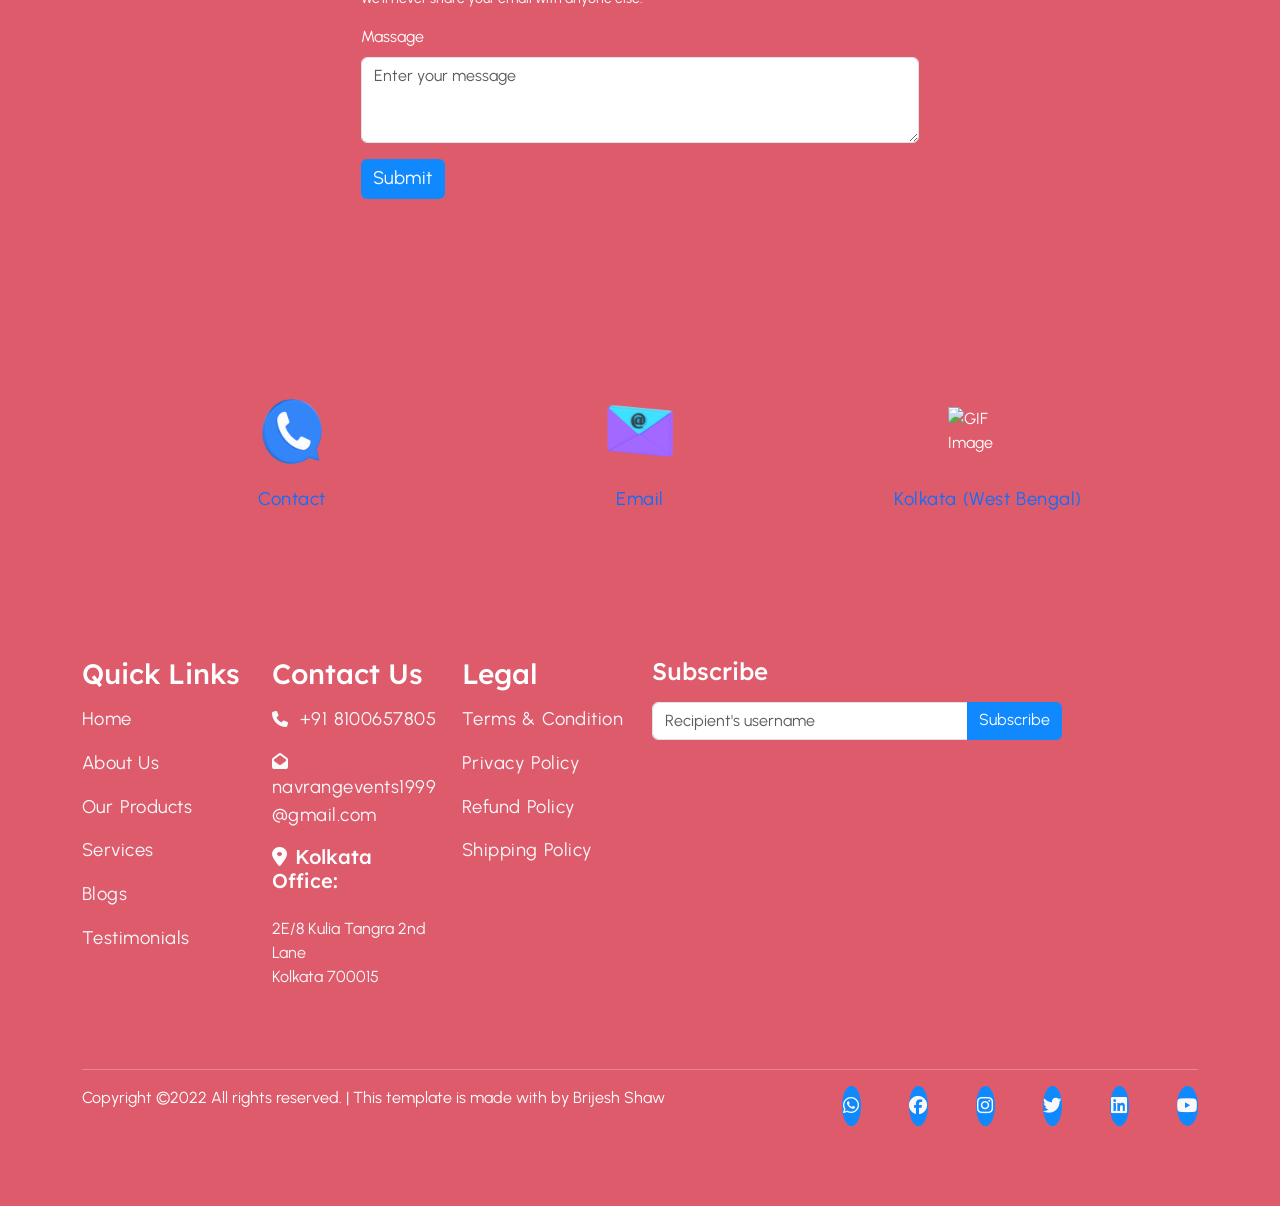
==== commit 5ebcd8d3: "Update index.html change LOGO to LOGO_NEW" ====
--- a/index.html
+++ b/index.html
@@ -32,7 +32,7 @@
 <nav class="navbar navbar-expand-lg bg-color py-4 pt-lg-5">
     <div class="container">
         <a class="navbar-brand text-white fw-bold d-flex align-items-center gap-2" href="#">
-            <img src="./images/LOGO.jpg" alt="Logo" width="60" height="60" class="rounded-circle" />
+            <img src="./images/LOGO_NEW.PNG" alt="Logo" width="60" height="60" class="rounded-circle" />
             Navrang Events
         </a>
         <button aria-controls="navbarSupportedContent" aria-expanded="false" aria-label="Toggle navigation"
@@ -993,3 +993,4 @@
 </script>
 </body>
 </html>
+
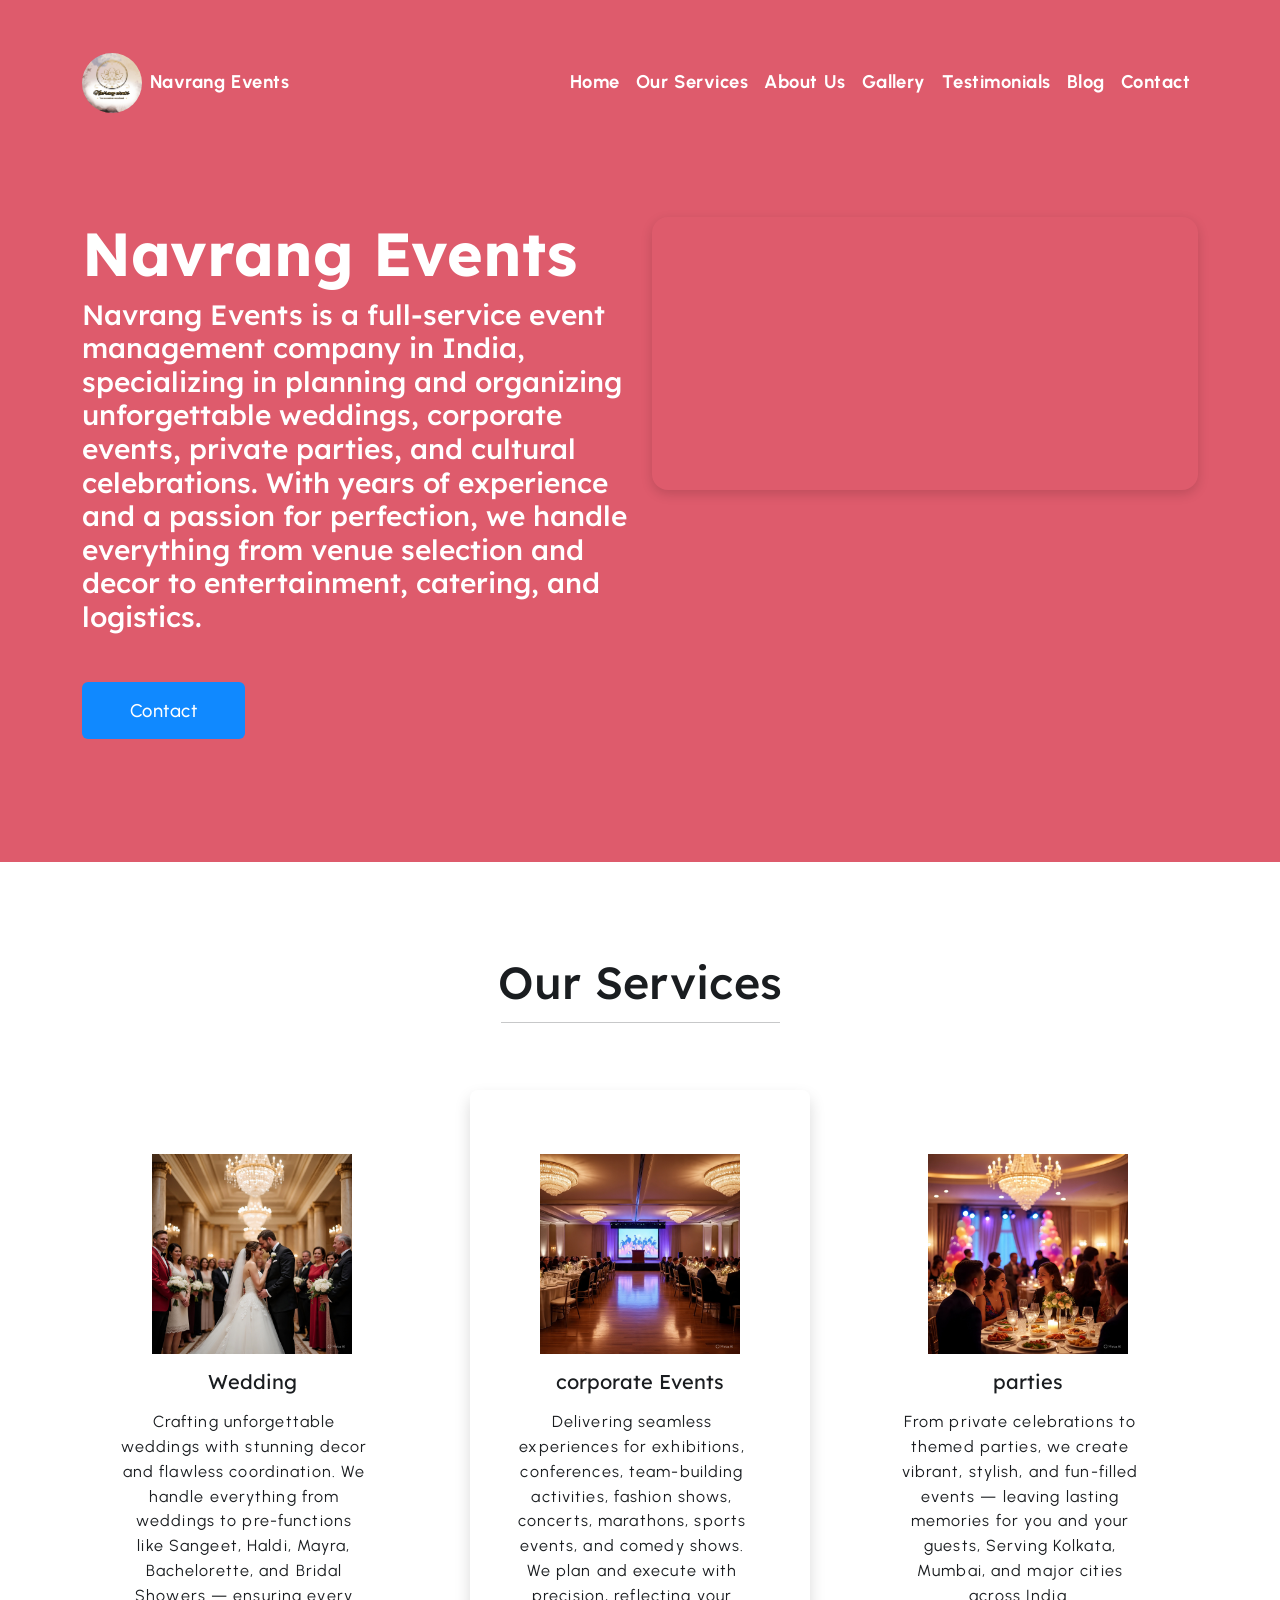
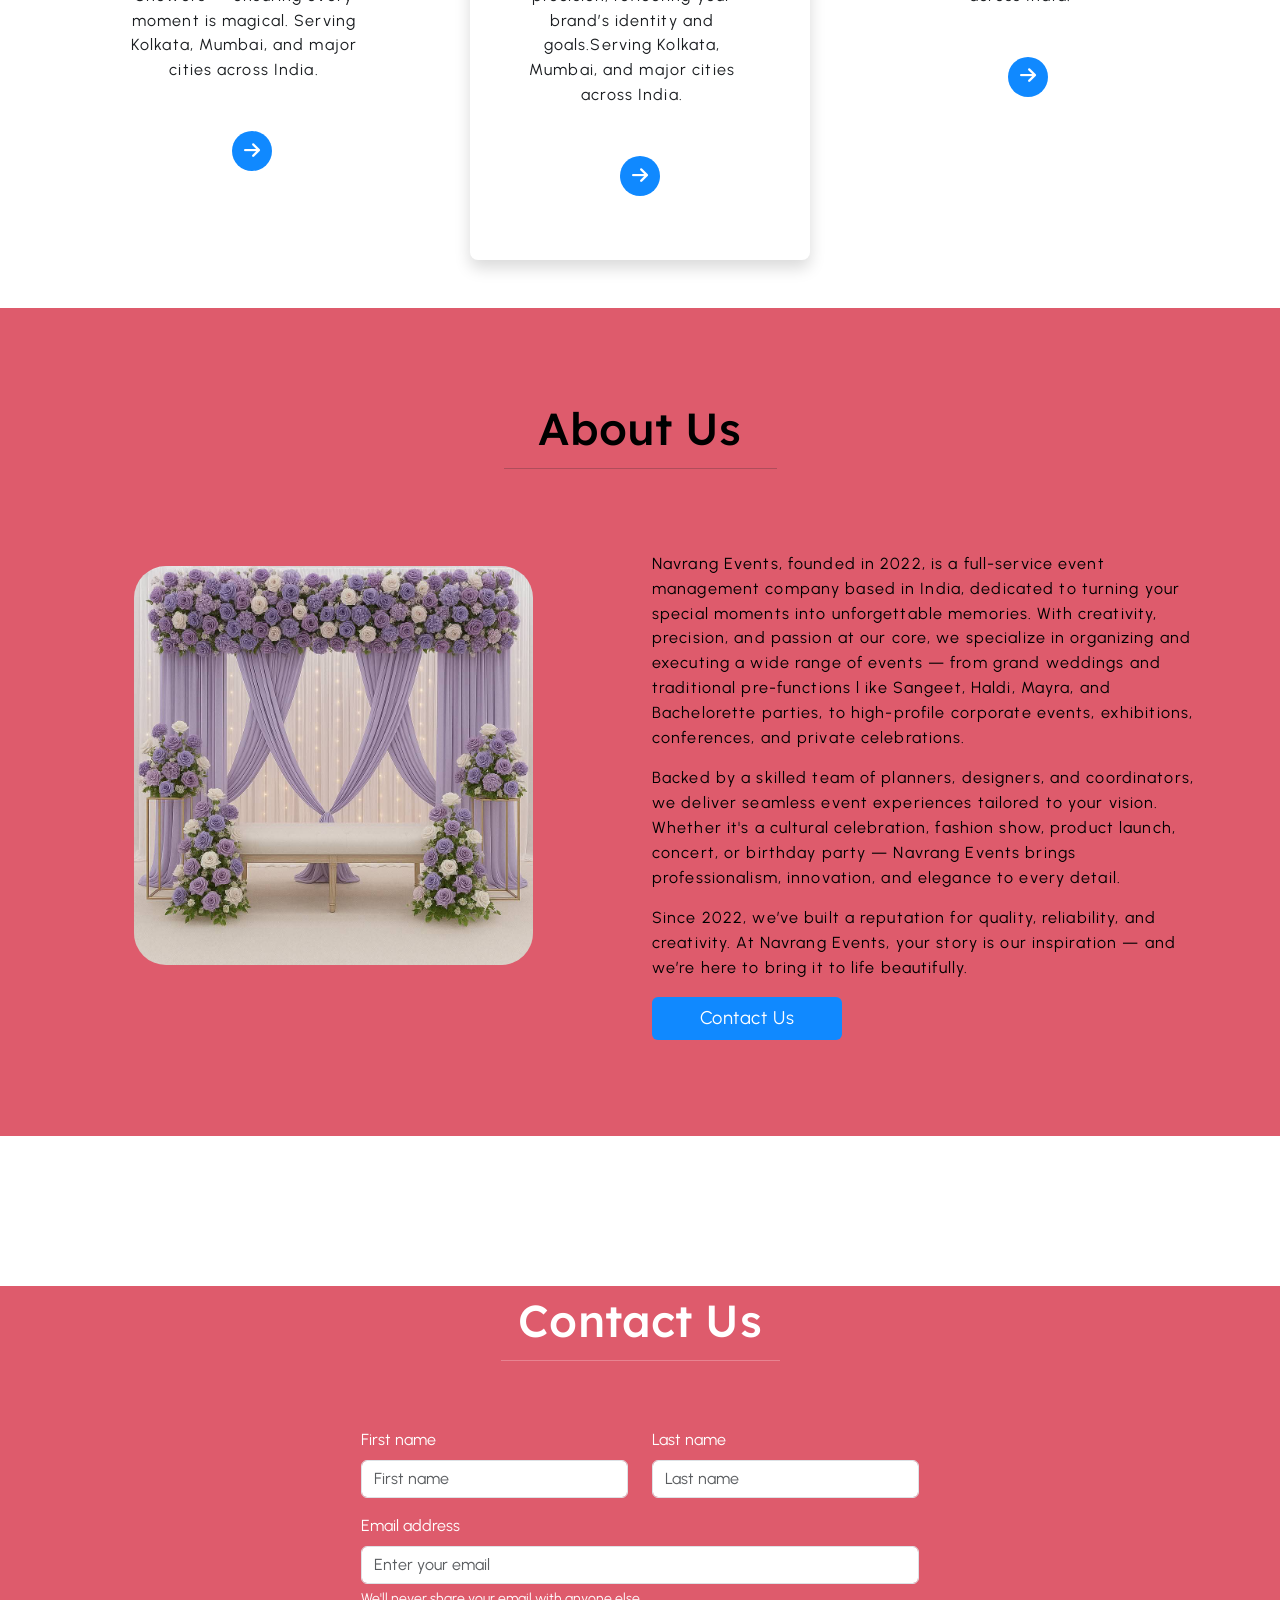
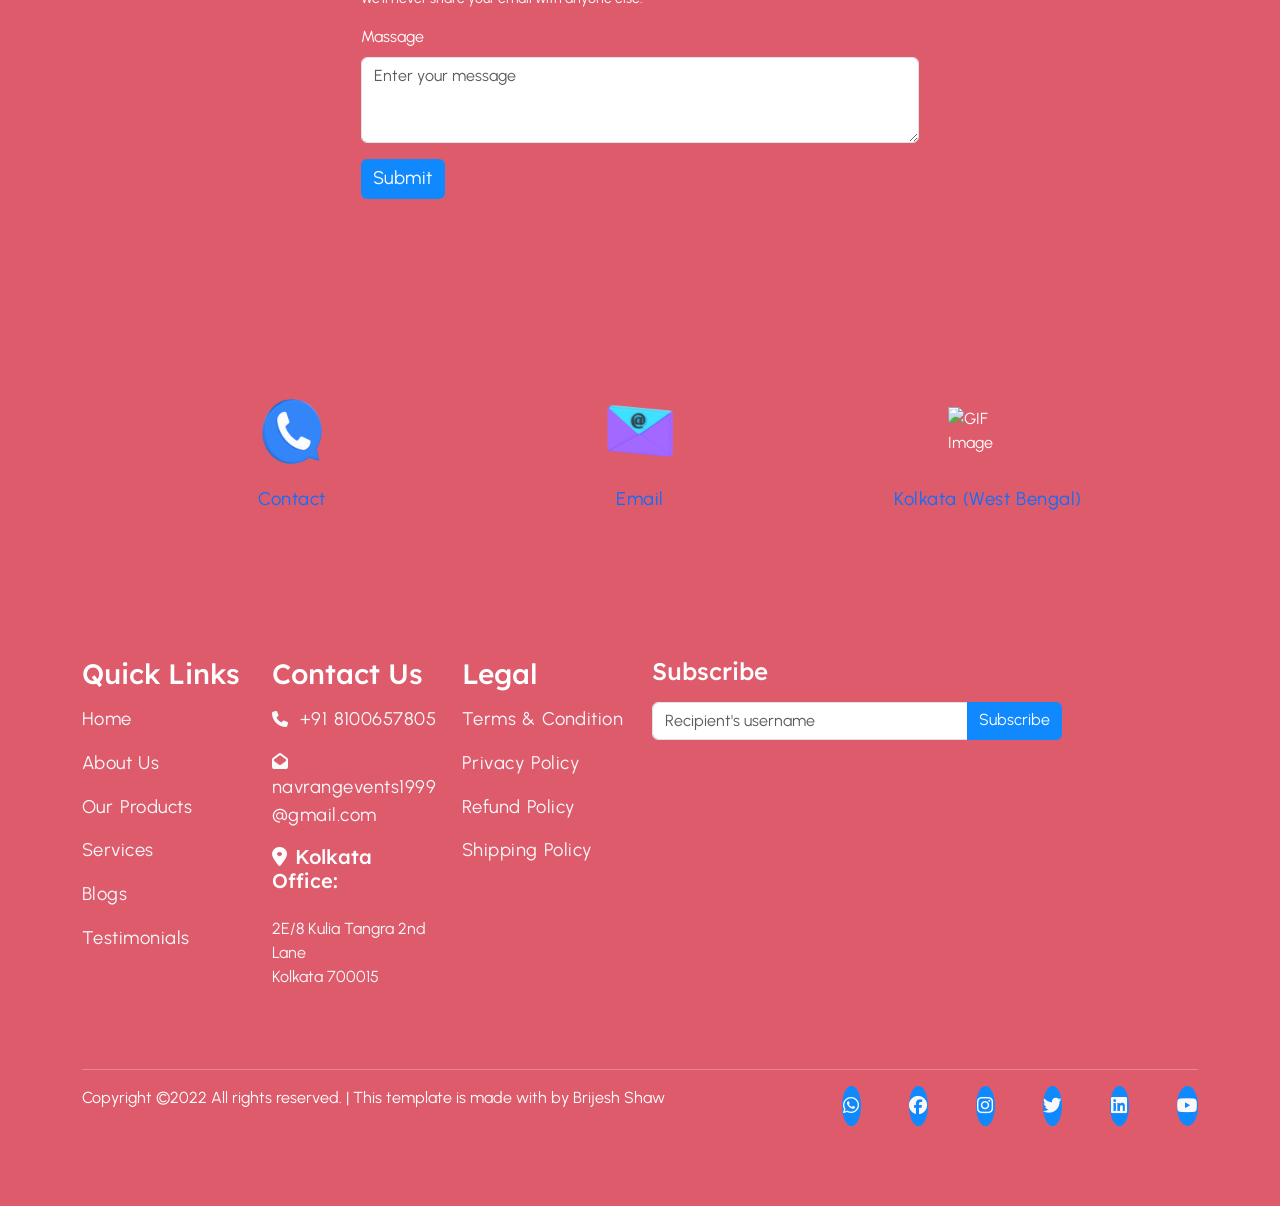
==== commit 0ccacf59: "Update index.html" ====
--- a/index.html
+++ b/index.html
@@ -32,7 +32,7 @@
 <nav class="navbar navbar-expand-lg bg-color py-4 pt-lg-5">
     <div class="container">
         <a class="navbar-brand text-white fw-bold d-flex align-items-center gap-2" href="#">
-            <img src="./images/LOGO_NEW.PNG" alt="Logo" width="60" height="60" class="rounded-circle" />
+            <img src="./images/LOGO_NEW.jpg" alt="Logo" width="60" height="60" class="rounded-circle" />
             Navrang Events
         </a>
         <button aria-controls="navbarSupportedContent" aria-expanded="false" aria-label="Toggle navigation"
@@ -994,3 +994,5 @@
 </body>
 </html>
 
+
+
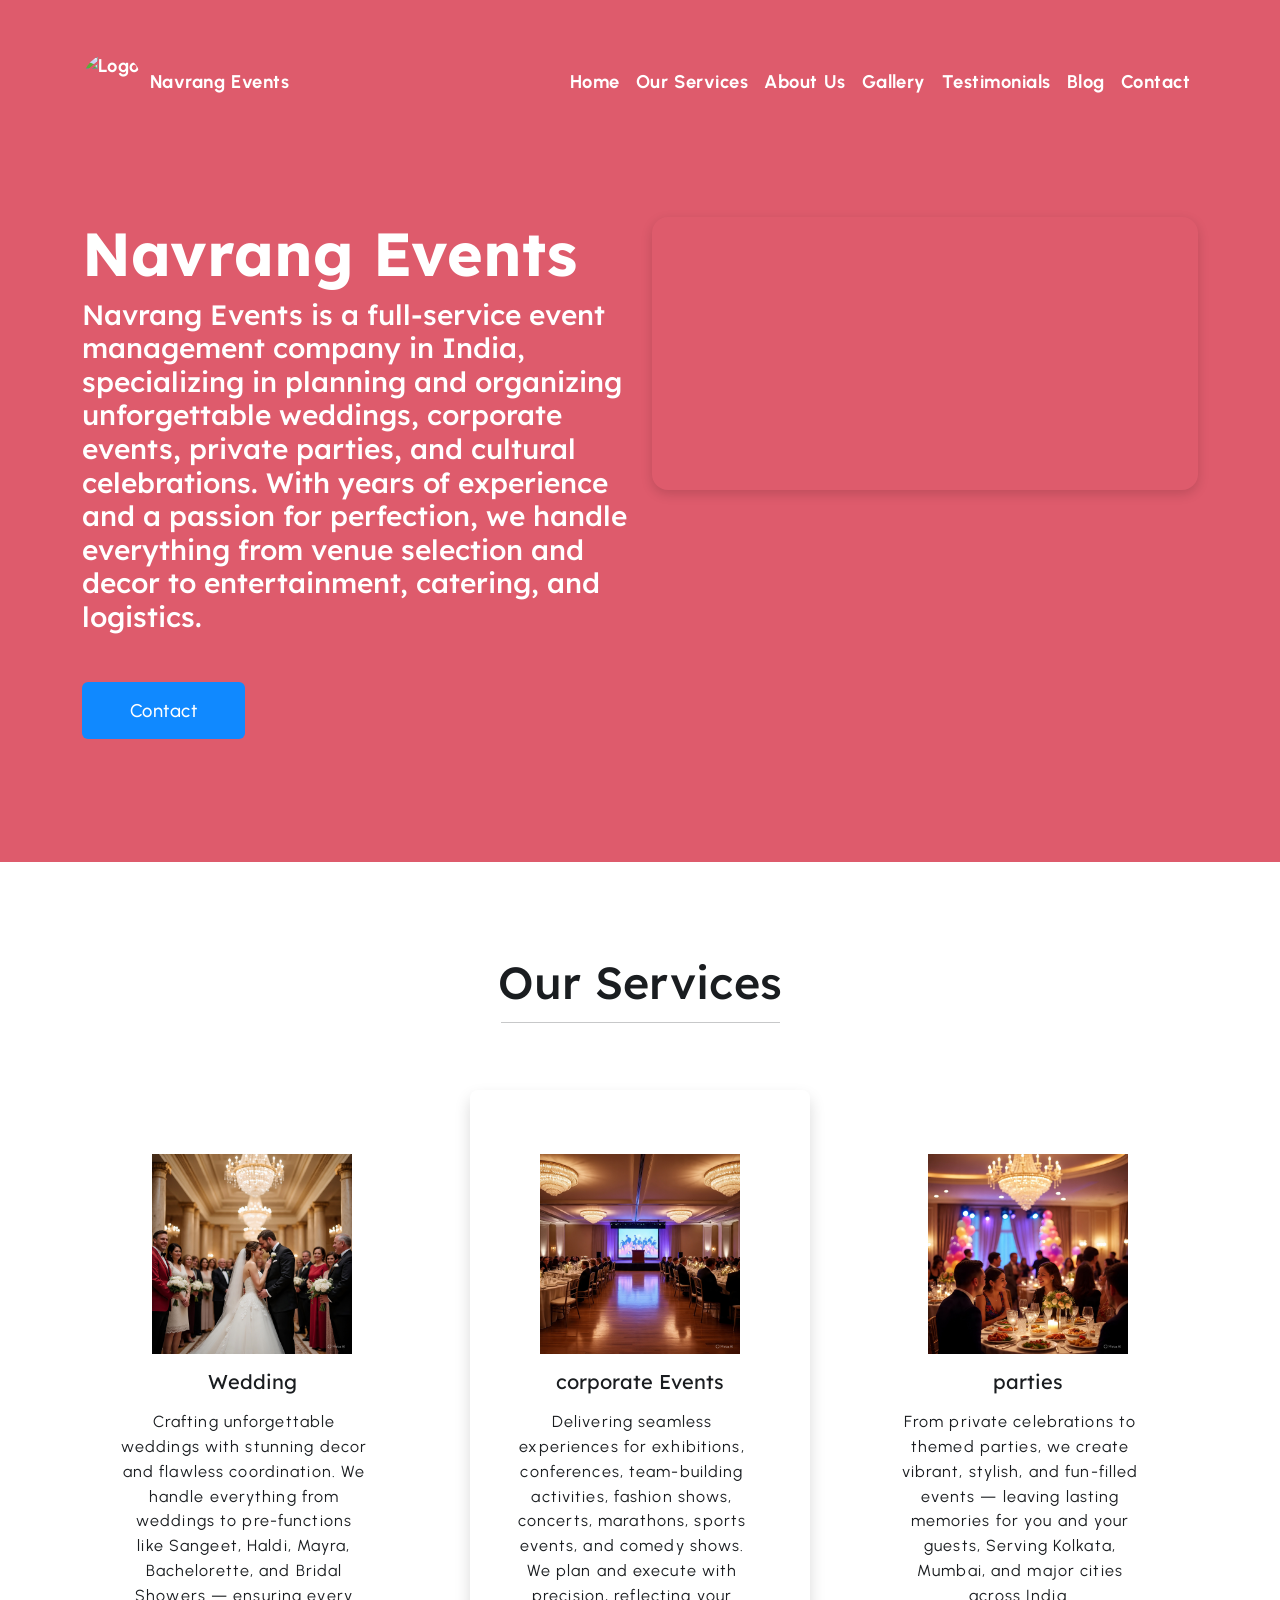
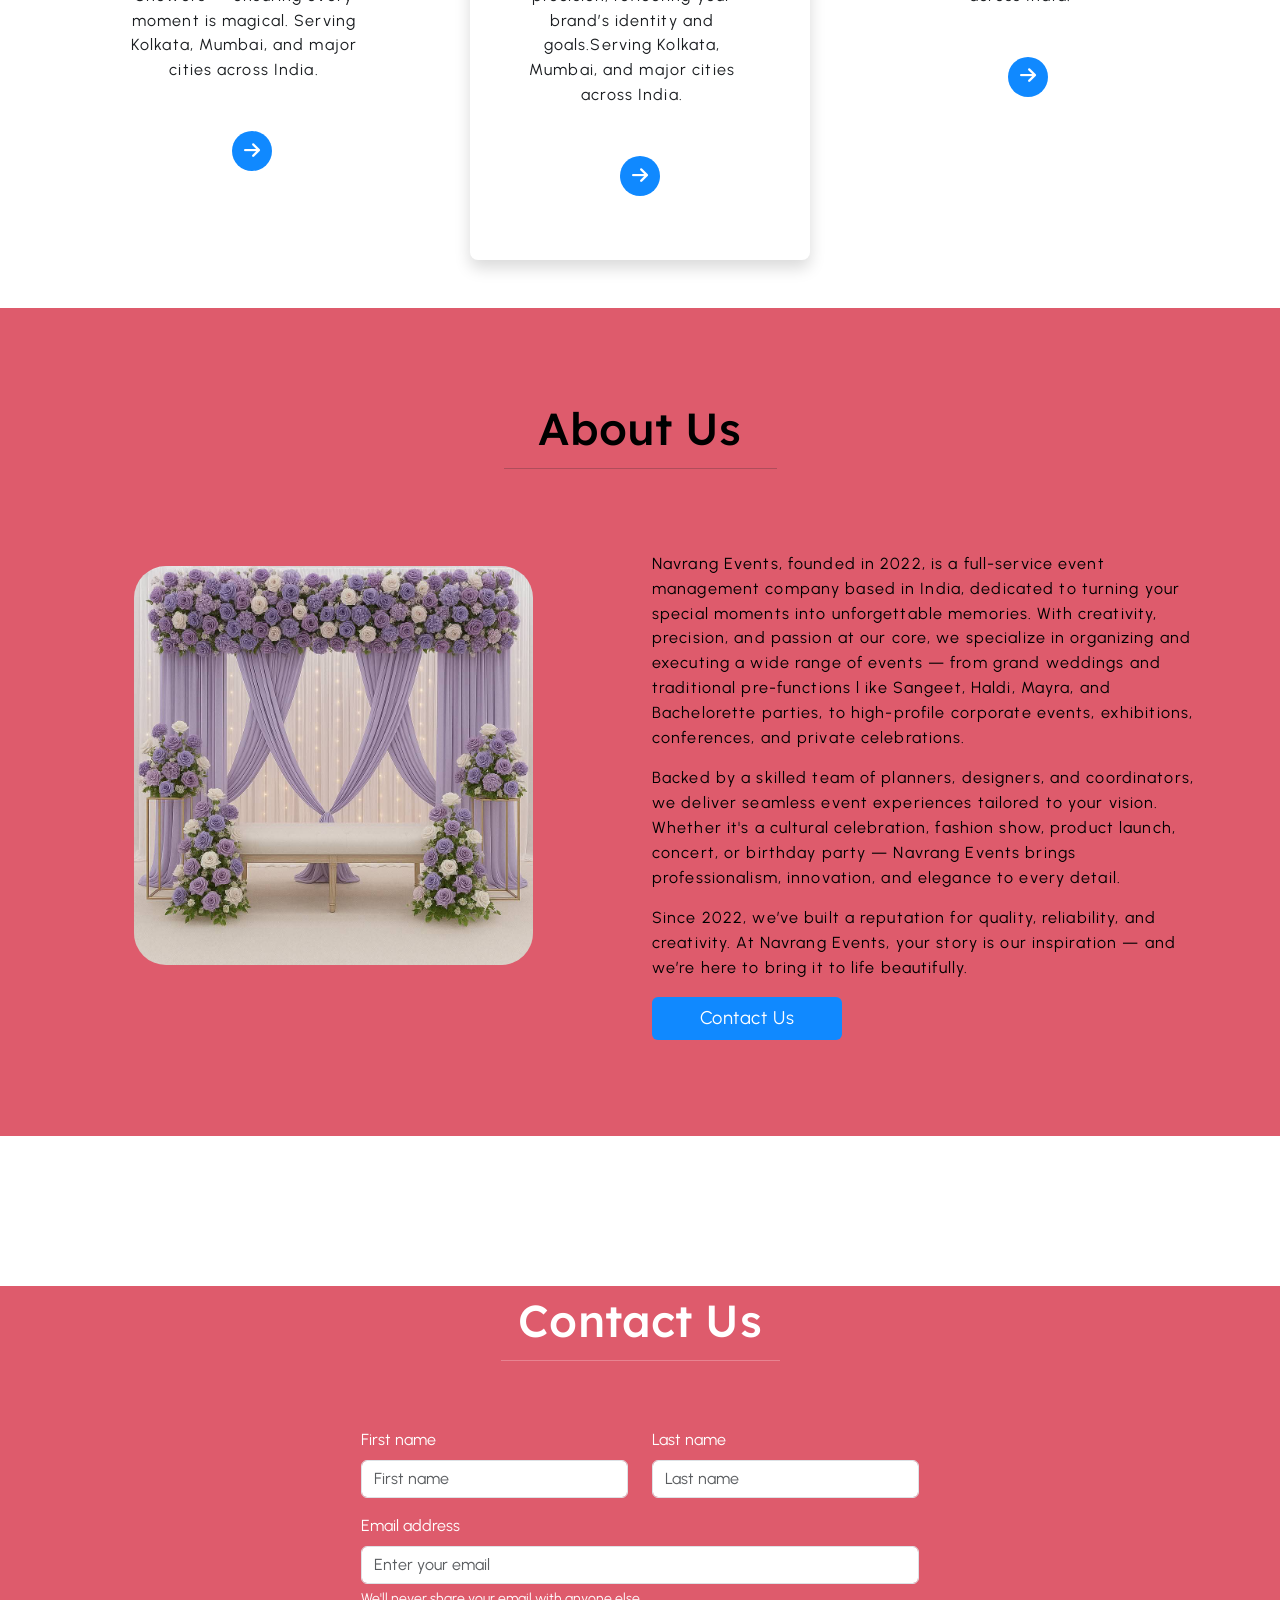
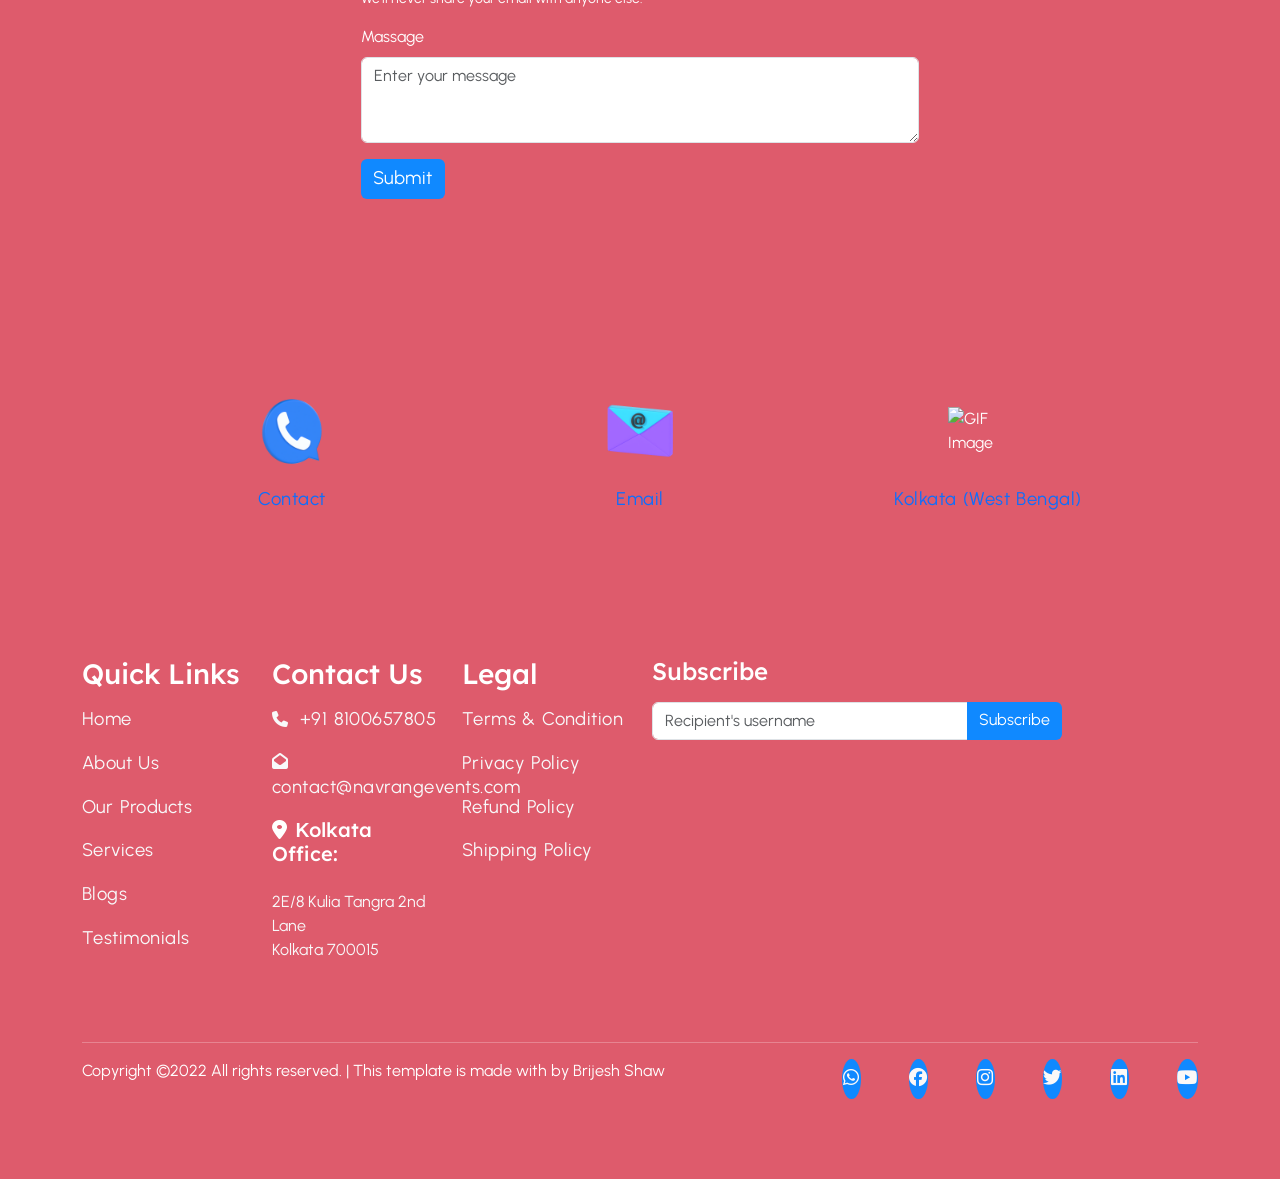
==== commit 6f5374a7: "Update index.html" ====
--- a/index.html
+++ b/index.html
@@ -15,7 +15,7 @@
     <meta property="og:url" content="https://www.navrangevents.com" />
     <meta property="og:image" content="https://www.navrangevents.com/images/og-banner.jpg" />
     <meta content="ie=edge" http-equiv="X-UA-Compatible">
-    <link rel="shortcut icon" href="./images/LOGO.jpg" type="image/x-icon">
+    <link rel="shortcut icon" href="./images/Logo_New1.png" type="image/x-icon">
     <link href="img/favicon.ico" rel="icon">
     <link href="./css/bootstrap.css" rel="stylesheet">
     <link href="./css/style.css" rel="stylesheet">
@@ -32,7 +32,7 @@
 <nav class="navbar navbar-expand-lg bg-color py-4 pt-lg-5">
     <div class="container">
         <a class="navbar-brand text-white fw-bold d-flex align-items-center gap-2" href="#">
-            <img src="./images/LOGO_NEW.jpg" alt="Logo" width="60" height="60" class="rounded-circle" />
+            <img src="./images/Logo_New1.jpg" alt="Logo" width="60" height="60" class="rounded-circle" />
             Navrang Events
         </a>
         <button aria-controls="navbarSupportedContent" aria-expanded="false" aria-label="Toggle navigation"
@@ -896,7 +896,7 @@
                              <li>
                                <i class="fas fa-envelope-open me-2"></i>
                                <a href="mailto:navrangevents1999@gmail.com" class="text-light text-decoration-none">
-                                 navrangevents1999<br>@gmail.com
+                                 contact@navrangevents.com
                                </a>
                              </li>
                              <h5 class="text-white">
@@ -996,3 +996,4 @@
 
 
 
+
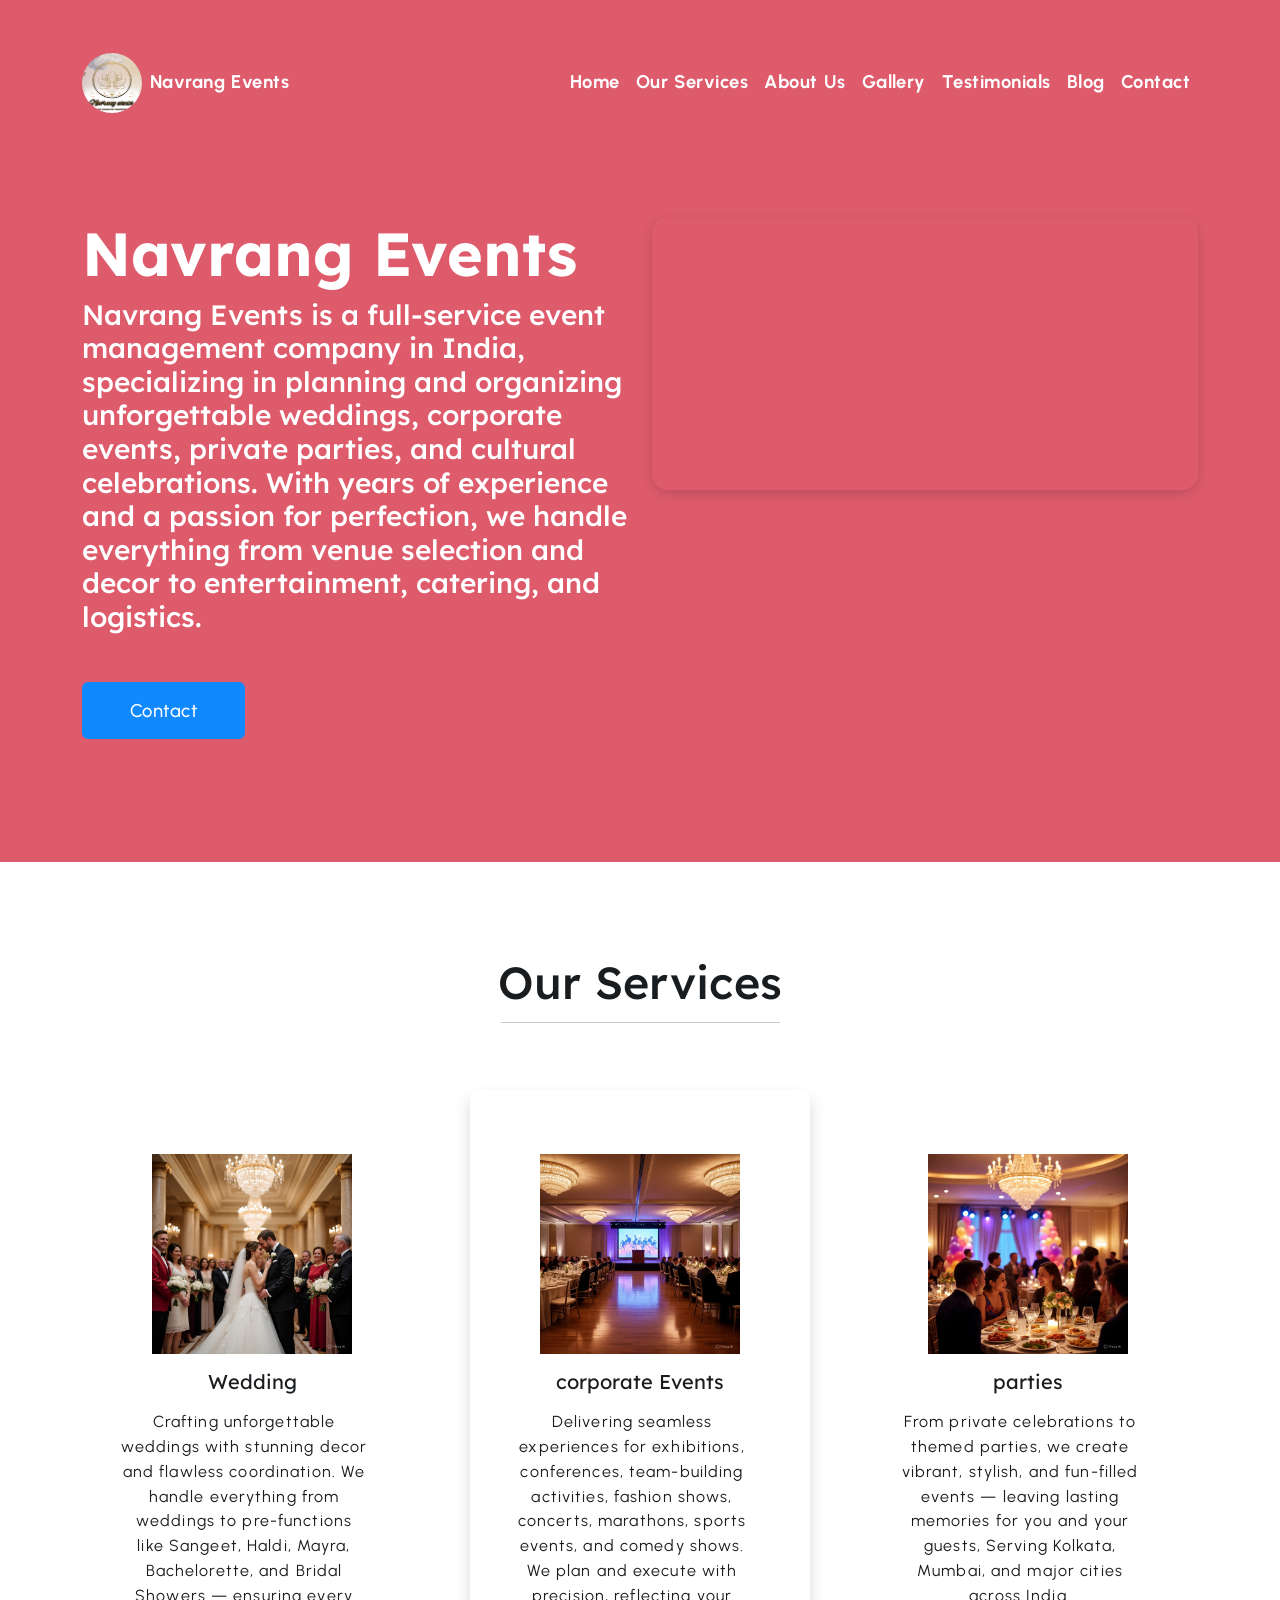
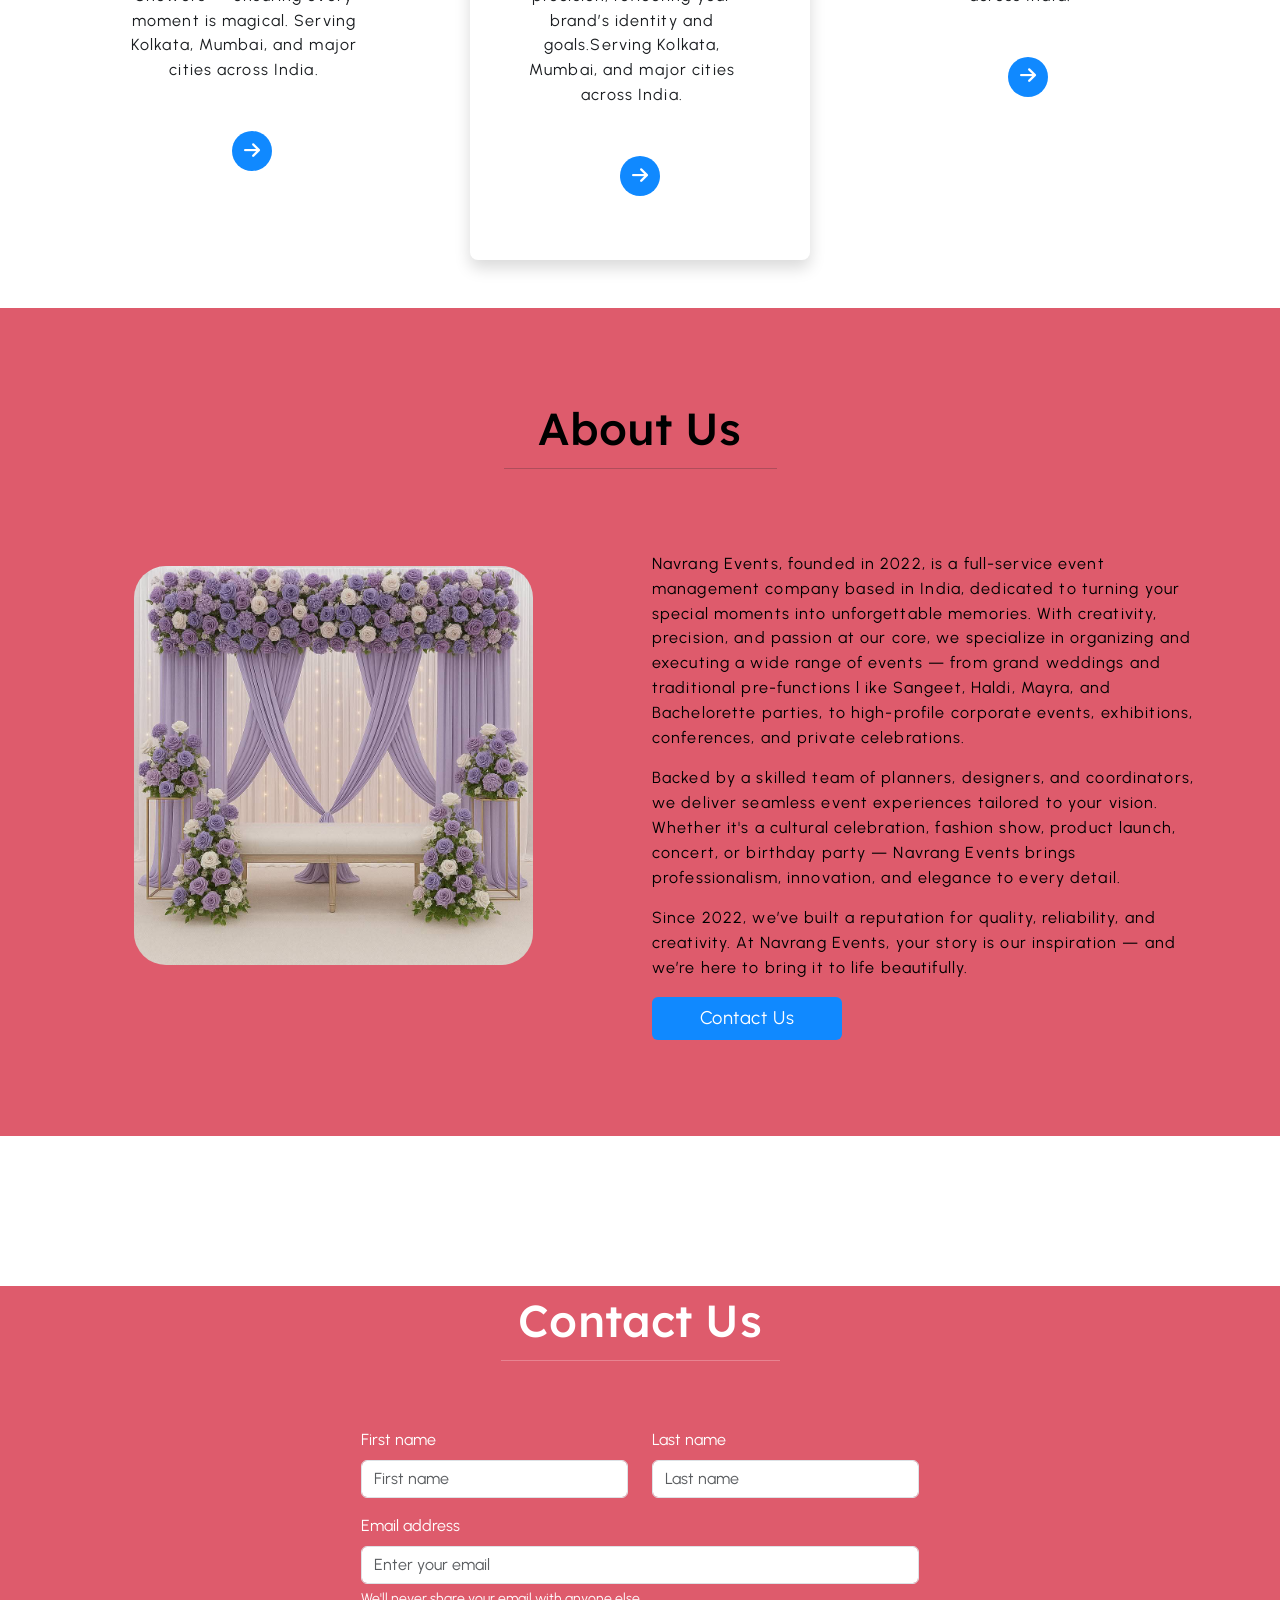
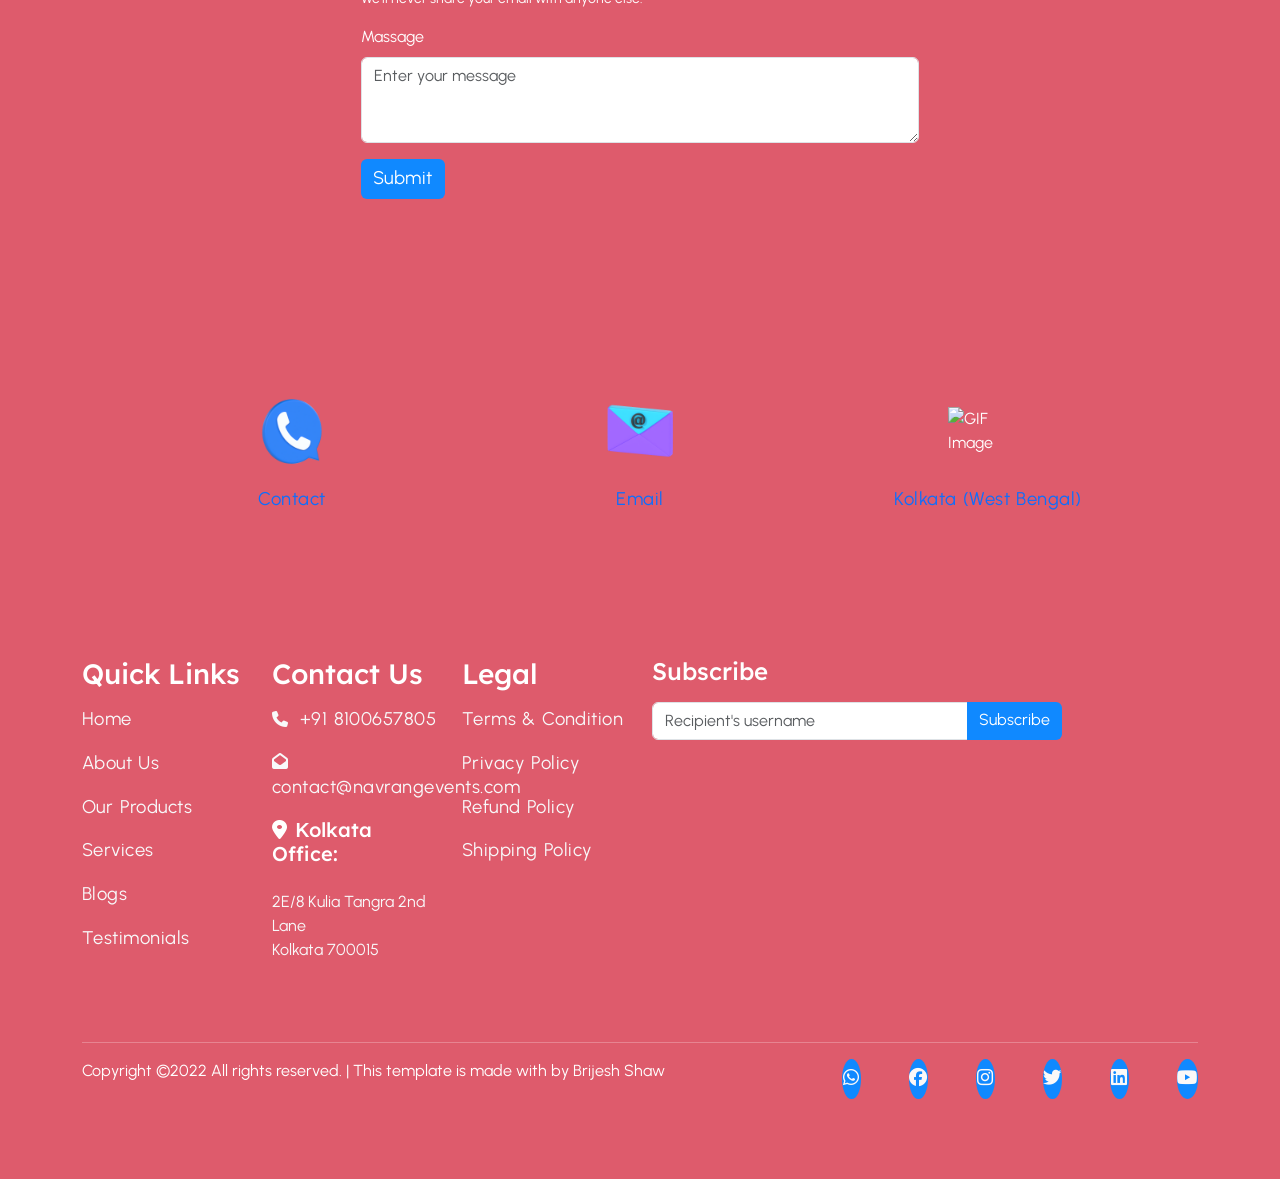
==== commit 7280bc5e: "Update index.html" ====
--- a/index.html
+++ b/index.html
@@ -15,7 +15,7 @@
     <meta property="og:url" content="https://www.navrangevents.com" />
     <meta property="og:image" content="https://www.navrangevents.com/images/og-banner.jpg" />
     <meta content="ie=edge" http-equiv="X-UA-Compatible">
-    <link rel="shortcut icon" href="./images/Logo_New1.png" type="image/x-icon">
+    <link rel="shortcut icon" href="./images/LOGO.jpg" type="image/x-icon">
     <link href="img/favicon.ico" rel="icon">
     <link href="./css/bootstrap.css" rel="stylesheet">
     <link href="./css/style.css" rel="stylesheet">
@@ -32,7 +32,7 @@
 <nav class="navbar navbar-expand-lg bg-color py-4 pt-lg-5">
     <div class="container">
         <a class="navbar-brand text-white fw-bold d-flex align-items-center gap-2" href="#">
-            <img src="./images/Logo_New1.jpg" alt="Logo" width="60" height="60" class="rounded-circle" />
+            <img src="./images/LOGO.jpg" alt="Logo" width="60" height="60" class="rounded-circle" />
             Navrang Events
         </a>
         <button aria-controls="navbarSupportedContent" aria-expanded="false" aria-label="Toggle navigation"
@@ -895,7 +895,7 @@
                              </li>
                              <li>
                                <i class="fas fa-envelope-open me-2"></i>
-                               <a href="mailto:navrangevents1999@gmail.com" class="text-light text-decoration-none">
+                               <a href="mailto:contact@navrangevents.com" class="text-light text-decoration-none">
                                  contact@navrangevents.com
                                </a>
                              </li>
@@ -997,3 +997,5 @@
 
 
 
+
+
